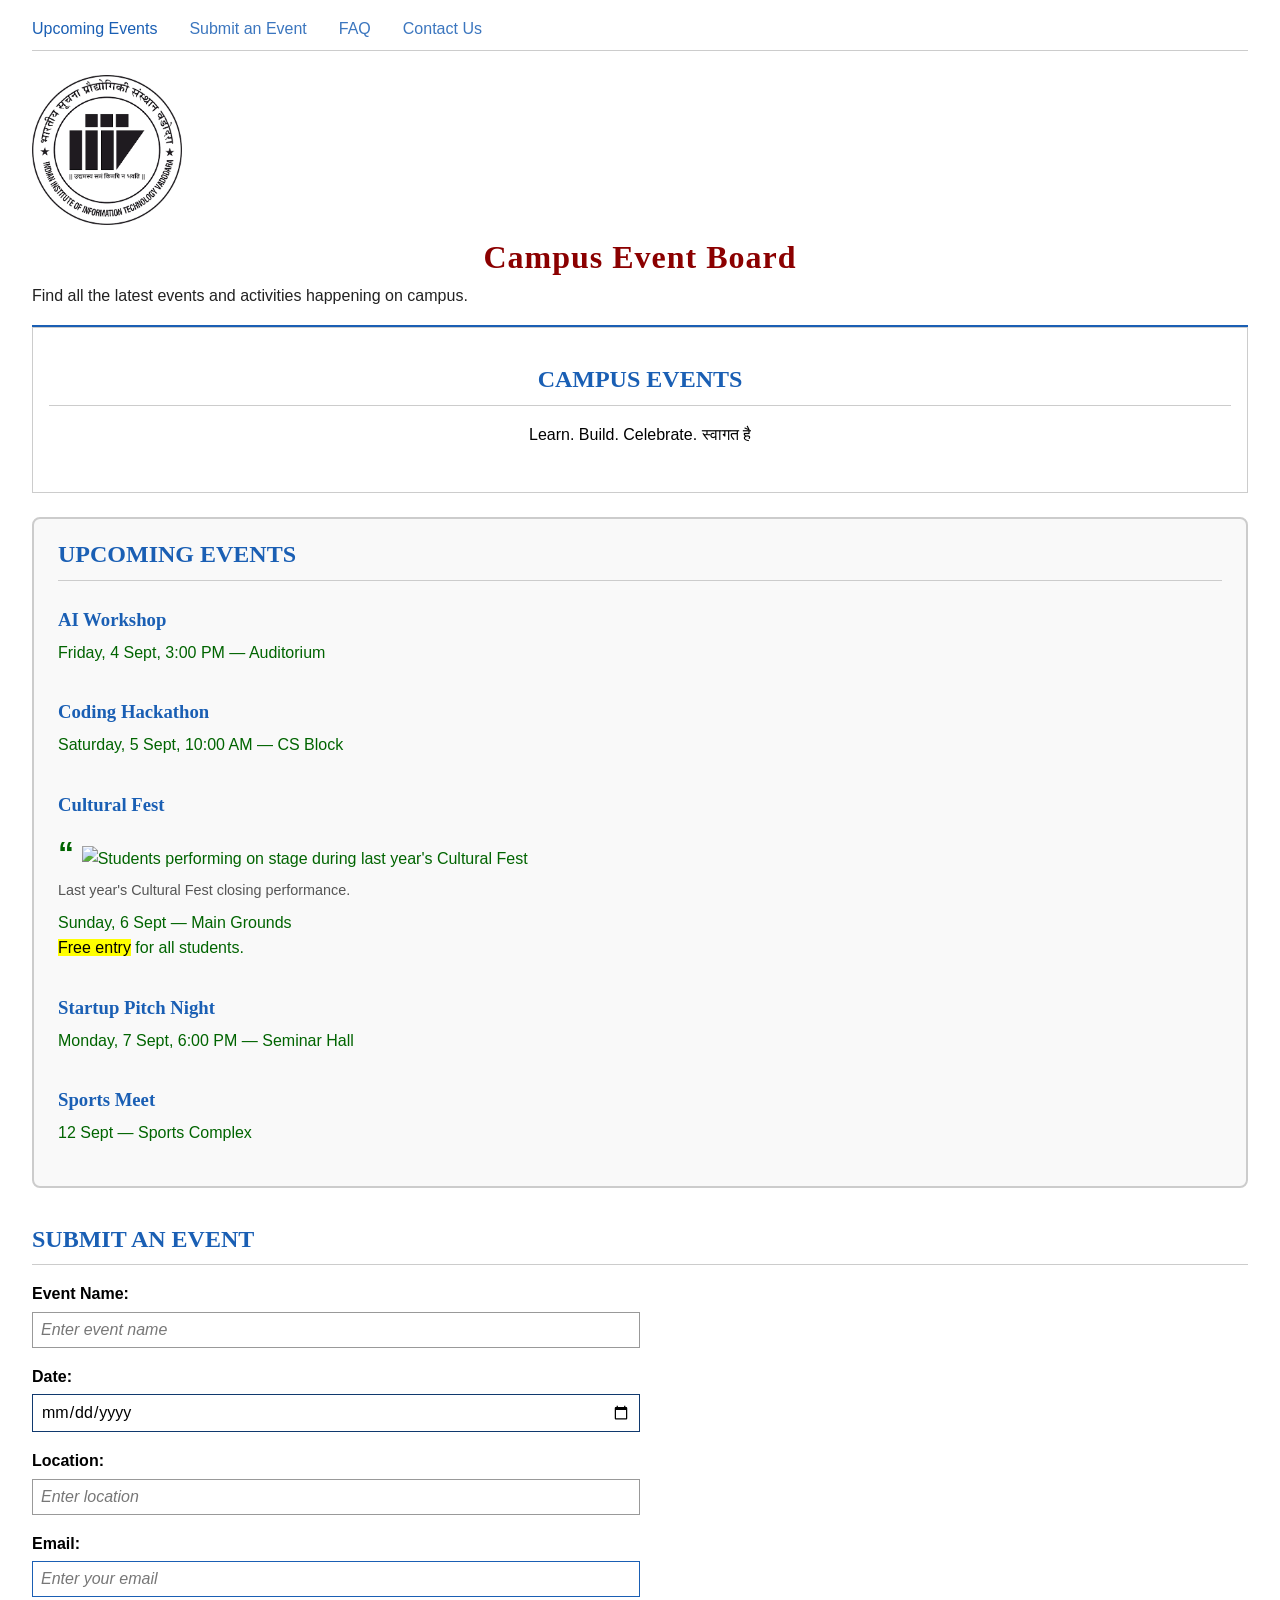
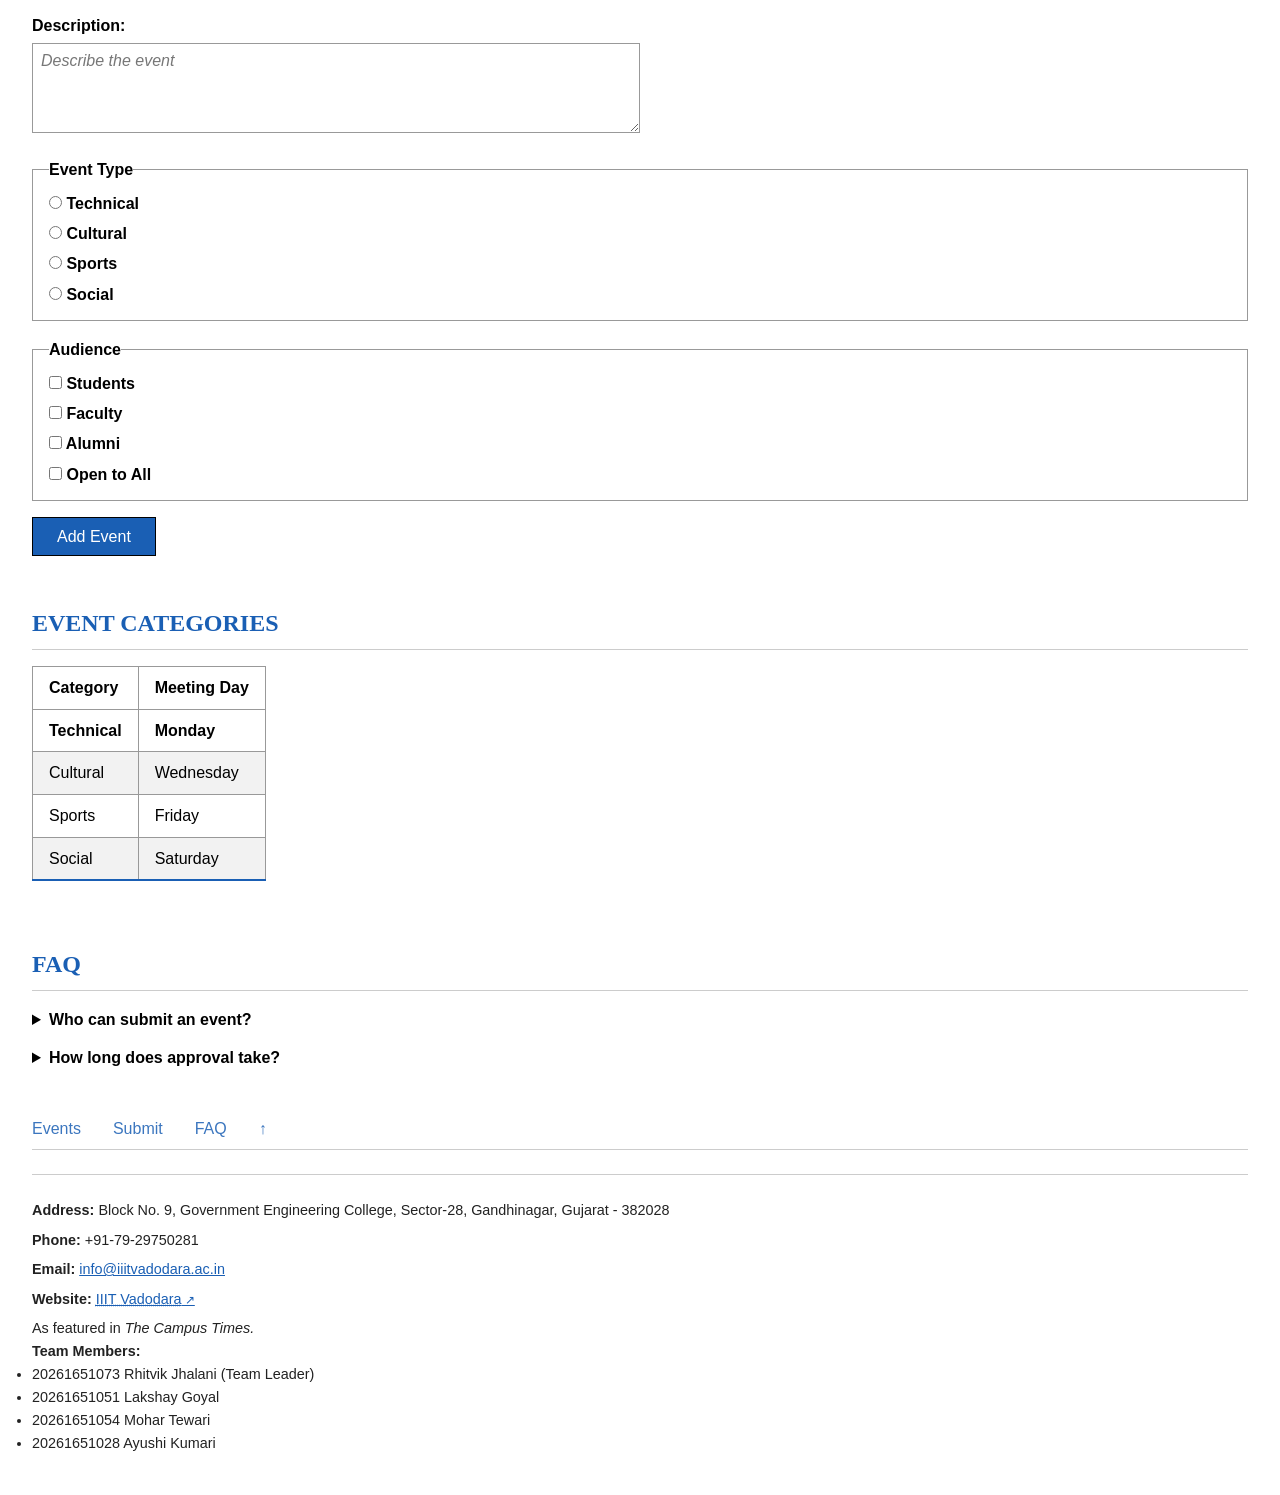
==== index.html @ 2c404b4a "init" ====
<!doctype html>
<html lang="en">
  <head>
    <meta charset="UTF-8" />
    <meta name="viewport" content="width=device-width, initial-scale=1.0" />
    <title>Campus Event Board</title>
    <meta name="description" content="Find upcoming campus events at IIIT Vadodara and submit your own event to the board.">
    <link rel="icon" href="favicon.png">
    <meta property="og:title" content="Campus Event Board">
    <meta property="og:description" content="Find and submit campus events at IIIT Vadodara.">
    <meta property="og:image" content="logo.png">
    <link rel="stylesheet" href="base.css">
    <link rel="stylesheet" href="style.css">
  </head>
  <body>
    <!-- skip link -->
    <a href="#main" class="skip">Skip to content</a>

    <!-- primary navigation -->
    <nav aria-label="Primary">
      <ul>
        <li><a href="#upcoming" class="active">Upcoming Events</a></li>
        <li><a href="#submit">Submit an Event</a></li>
        <li><a href="#faq">FAQ</a></li>
        <li><a href="#contact">Contact Us</a></li>
      </ul>
    </nav>

    <!-- main content -->
    <main id="main">
      <header class="site-header">
        <img src="logo.png" alt="IIIT Vadodara Logo" width="150" height="150" />
        <h1>Campus Event Board</h1>
        <p>Find all the latest events and activities happening on campus.</p>
      </header>

      <!-- banner -->
      <section class="banner">
        <h2>Campus Events</h2>
        <p>Learn. Build. Celebrate. <span lang="hi">स्वागत है</span></p>
      </section>

      <!-- upcoming events -->
      <section id="upcoming" class="events">
        <h2>Upcoming Events</h2>

        <article>
          <h3>AI Workshop</h3>
          <p><time datetime="2026-09-04T15:00">Friday, 4 Sept, 3:00 PM</time> — Auditorium</p>
        </article>

        <article>
          <h3>Coding Hackathon</h3>
          <p><time datetime="2026-09-05T10:00">Saturday, 5 Sept, 10:00 AM</time> — CS Block</p>
        </article>

        <article>
          <h3>Cultural Fest</h3>
          <figure>
            <img src="cultural-fest.jpg" alt="Students performing on stage during last year's Cultural Fest">
            <figcaption>Last year's Cultural Fest closing performance.</figcaption>
          </figure>
          <p><time datetime="2026-09-06">Sunday, 6 Sept</time> — Main Grounds</p>
          <p><mark>Free entry</mark> for all students.</p>
        </article>

        <article>
          <h3>Startup Pitch Night</h3>
          <p><time datetime="2026-09-07T18:00">Monday, 7 Sept, 6:00 PM</time> — Seminar Hall</p>
        </article>

        <article>
          <h3>Sports Meet</h3>
          <p><time datetime="2026-09-12">12 Sept</time> — Sports Complex</p>
        </article>
      </section>

      <!-- event submission form -->
      <section id="submit">
        <h2>Submit an Event</h2>
        <form id="eventForm">
          <p>
            <label for="eventName">Event Name:</label>
            <input
              type="text"
              id="eventName"
              name="eventName"
              placeholder="Enter event name"
              required
            />
          </p>
          <p>
            <label for="eventDate">Date:</label>
            <input type="date" id="eventDate" name="eventDate" required />
          </p>
          <p>
            <label for="eventLocation">Location:</label>
            <input
              type="text"
              id="eventLocation"
              name="eventLocation"
              placeholder="Enter location"
              required
            />
          </p>
          <p>
            <label for="eventEmail">Email:</label>
            <input
              type="email"
              id="eventEmail"
              name="eventEmail"
              placeholder="Enter your email"
              required
            />
          </p>
          <p>
            <label for="eventDescription">Description:</label>
            <textarea
              id="eventDescription"
              name="eventDescription"
              rows="4"
              placeholder="Describe the event"
              required
            ></textarea>
          </p>
          <fieldset>
            <legend>Event Type</legend>
            <label><input type="radio" name="eventType" value="technical" /> Technical</label>
            <label><input type="radio" name="eventType" value="cultural" /> Cultural</label>
            <label><input type="radio" name="eventType" value="sports" /> Sports</label>
            <label><input type="radio" name="eventType" value="social" /> Social</label>
          </fieldset>
          <fieldset>
            <legend>Audience</legend>
            <label><input type="checkbox" name="audience" value="students" /> Students</label>
            <label><input type="checkbox" name="audience" value="faculty" /> Faculty</label>
            <label><input type="checkbox" name="audience" value="alumni" /> Alumni</label>
            <label><input type="checkbox" name="audience" value="open" /> Open to All</label>
          </fieldset>
          <button type="submit">Add Event</button>
          <p id="successMsg" class="success-msg">Event submitted successfully!</p>
        </form>

        <script>
          document.getElementById('eventForm').addEventListener('submit', function(e) {
            e.preventDefault();
            document.getElementById('successMsg').style.display = 'block';
            this.reset();
          });
        </script>
      </section>

      <!-- event categories -->
      <section id="info">
        <h2>Event Categories</h2>
        <table>
          <thead>
            <tr>
              <th>Category</th>
              <th>Meeting Day</th>
            </tr>
          </thead>
          <tbody>
            <tr>
              <td>Technical</td>
              <td>Monday</td>
            </tr>
            <tr>
              <td>Cultural</td>
              <td>Wednesday</td>
            </tr>
            <tr>
              <td>Sports</td>
              <td>Friday</td>
            </tr>
            <tr>
              <td>Social</td>
              <td>Saturday</td>
            </tr>
          </tbody>
        </table>
      </section>

    </main>

    <!-- faq -->
    <section id="faq">
      <h2>FAQ</h2>
      <details>
        <summary>Who can submit an event?</summary>
        <p>Any student, faculty member, or club representative can submit an event using the form above.</p>
      </details>
      <details>
        <summary>How long does approval take?</summary>
        <p>Submitted events are usually reviewed and listed within 24 hours.</p>
      </details>
    </section>

    <!-- footer navigation -->
    <nav aria-label="Footer">
      <ul>
        <li><a href="#upcoming">Events</a></li>
        <li><a href="#submit">Submit</a></li>
        <li><a href="#faq">FAQ</a></li>
        <li><a href="#main" aria-label="Back to top">↑</a></li>
      </ul>
    </nav>

    <!-- footer -->
    <footer>
      <address>
        <p><b>Address:</b> Block No. 9, Government Engineering College, Sector-28,
        Gandhinagar, Gujarat - 382028</p>
        <p><b>Phone:</b> +91-79-29750281</p>
        <p>
          <b>Email:</b>
          <a href="mailto:info@iiitvadodara.ac.in">info@iiitvadodara.ac.in</a>
        </p>
        <p>
          <b>Website:</b>
          <a href="https://iiitvadodara.ac.in"><abbr title="Indian Institute of Information Technology Vadodara">IIIT Vadodara</abbr></a>
        </p>
      </address>
      <p>As featured in <cite>The Campus Times.</cite></p>
      <p><b>Team Members:</b></p>
      <ul>
        <li>20261651073 Rhitvik Jhalani (Team Leader)</li>
        <li>20261651051 Lakshay Goyal</li>
        <li>20261651054 Mohar Tewari</li>
        <li>20261651028 Ayushi Kumari</li>
      </ul>
    </footer>
  </body>
</html>
---- base.css ----
/* ===== Reset ===== */
* {
  margin: 0;
  padding: 0;
  box-sizing: border-box;
}

/* ===== CSS Variables ===== */
:root {
  --brand: #1a5fb4;
  --brand-dark: #10396e;
  --text-color: #222;
  --bg-color: #fff;
  --spacing-md: 1rem;
}

/* ===== Base typography ===== */
body {
  font-family: Arial, sans-serif;
  color: var(--text-color);
  background-color: var(--bg-color);
  padding: var(--spacing-md) 2rem;
  line-height: 1.6; /* comfortable reading line-height, ~1.5 */
}

h1, h2, h3 {
  font-family: Georgia, serif; /* grouped selector */
  color: var(--brand);
}

h1 {
  font-size: 2rem;
  text-align: center; /* keyword value */
  letter-spacing: 1px; /* text property */
}

p {
  line-height: 1.6;
}

/* ===== Links ===== */
a {
  color: var(--brand);
}
a:visited {
  color: var(--brand-dark);
}
a:hover {
  text-decoration: underline;
}
a:focus {
  outline: 3px solid orange;
  outline-offset: 2px;
}

/* ===== Skip link (B16) ===== */
.skip {
  position: absolute;
  left: -9999px;
  top: auto;
  width: 1px;
  height: 1px;
  overflow: hidden;
}
.skip:focus {
  position: static;
  width: auto;
  height: auto;
  display: inline-block;
  padding: 0.5rem 1rem;
  background: var(--brand);
  color: #fff;
}
---- style.css ----
/* ===== Layout ===== */
nav ul {
  display: flex;
  gap: 2rem;
  list-style: none;
  border-bottom: 1px solid #ccc;
  padding-bottom: 0.5rem;
  margin-bottom: 1.5rem;
}
nav a {
  text-decoration: none;
}
nav a:hover {
  text-decoration: underline;
}

section {
  padding: 1rem 0;
  margin-bottom: var(--spacing-md);
}
section h2 {
  border-bottom: 1px solid #ccc;
  padding-bottom: 0.4rem;
  margin-bottom: 1rem;
  text-transform: uppercase; /* text property */
}

/* ===== Components ===== */
.banner {
  text-align: center;
  padding: 2rem 1rem;
  border: 1px solid #ccc;
  margin-bottom: 1.5rem;
  background-image: url("banner-bg.jpg"); /* decorative image */
  background-size: cover;
  background-position: center;
}

article {
  margin-bottom: var(--spacing-md);
  padding: 0.5rem 0;
}
article h3 {
  margin-bottom: 0.3rem;
}

figure {
  margin: 0.5rem 0;
}
figcaption {
  font-size: 0.9rem;
  color: #555;
}

/* form */
form p {
  margin-bottom: var(--spacing-md);
}
form fieldset {
  margin-bottom: var(--spacing-md);
  border: 1px solid #999;
  padding: 0.5rem 1rem;
}
form legend {
  font-weight: 600;
}
label {
  display: block;
  font-weight: 600;
  margin-bottom: 0.3rem;
}
input[type="text"],
input[type="date"],
input[type="email"],
textarea {
  width: 50%;
  padding: 0.5rem;
  border: 1px solid #999;
  font-size: 1rem;
  font-family: inherit;
}
.radio-group label,
.checkbox-group label {
  display: inline;
  font-weight: normal;
  margin-right: 1.2rem;
  cursor: pointer;
}
button[type="submit"] {
  padding: 0.6rem 1.5rem;
  border: 1px solid #000;
  background-color: var(--brand);
  color: #fff;
  font-size: 1rem;
  cursor: pointer;
}
button[type="submit"]:hover {
  background-color: var(--brand-dark);
}
.success-msg {
  display: none;
  margin-top: var(--spacing-md);
  font-weight: 600;
}

/* footer */
footer {
  padding: 1.5rem 0;
  font-size: 0.9rem;
  border-top: 1px solid #ccc;
  margin-top: var(--spacing-md);
}
footer nav ul {
  border-bottom: none;
  padding-bottom: 0;
  margin-bottom: 0.5rem;
}
address {
  font-style: normal;
}
address p {
  margin-bottom: 0.4rem;
}

/* table */
table {
  margin: 1rem 0;
  border-collapse: collapse;
  text-align: left;
}
th, td {
  padding: 0.5rem 1rem;
  border: 1px solid #999;
}

/* faq */
details {
  margin-bottom: 0.8rem;
}
summary {
  font-weight: 600;
  cursor: pointer;
}

/* events section */
.events {
  border: 2px solid #ccc; /* border shorthand */
  border-radius: 8px;
  padding: 1rem 1.5rem;
  background-color: #f9f9f9;
}

/* A9 - low-specificity class selector */
.site-header {
    border-bottom: 2px solid var(--brand);
    padding-bottom: 1rem;
}

/* ===== Cascade demo (B23) ===== */
/* Deliberate conflict for B23 — tag selector vs class selector */
section {
  color: black;
}
.events {
  color: darkgreen; /* wins — class has higher specificity than tag */
}

/* ===== Specificity demo (B25) ===== */
h1 {
  color: darkred; /* overrides base.css h1 { color: var(--brand); } — later file wins at same specificity */
}

/* ===== Part A — Precise selectors ===== */

/* A2 - descendant selector */
main header {
    margin-bottom: 1rem;
}

/* A2 - child combinator */
main > header {
    margin-bottom: 1.5rem;
}

/* A3 - adjacent sibling */
h2 + p {
    margin-top: 0.5rem;
}

/* A3 - general sibling */
h2 ~ p {
    margin-bottom: 0.8rem;
}

/* A4 - external HTTPS links */
a[href^="https"]::after {
    content: " \2197";
    font-size: 0.8em;
}

/* A4 - email input */
input[type="email"] {
    border-color: var(--brand);
}

/* A4 - date input */
input[type="date"] {
    border-color: var(--brand-dark);
}

/* A5 - hover state */
a:hover {
    text-decoration: underline;
}

/* A5 - focus state */
a:focus {
    outline: 3px solid orange;
    outline-offset: 2px;
}

/* A5 - form input focus */
input:focus,
textarea:focus {
    outline: 2px solid var(--brand);
    outline-offset: 2px;
}

/* A6 - even table rows */
tbody tr:nth-child(even) {
    background-color: #f2f2f2;
}

/* A6 - first child */
tbody tr:first-child td {
    font-weight: 600;
}

/* A6 - last child */
tbody tr:last-child td {
    border-bottom: 2px solid var(--brand);
}

/* A6 - not selector */
nav a:not(.active) {
    opacity: 0.85;
}

/* A7 - generated content before figure */
figure::before {
    content: "\201C";
    font-size: 2rem;
    font-weight: bold;
    margin-right: 0.2rem;
}

/* A7 - placeholder text */
input::placeholder,
textarea::placeholder {
    color: #777;
    font-style: italic;
}

/* A8 - LVHA order */

/* Link */
a:link {
    color: var(--brand);
}

/* Visited */
a:visited {
    color: var(--brand-dark);
}

/* Hover */
a:hover {
    text-decoration: underline;
}

/* Active */
a:active {
    color: darkorange;
}

/* B4 - inherit */
.site-header p {
    color: inherit;
}

/* B4 - initial */
.site-header {
    margin: initial;
}

/* B4 - unset */
.events article {
    line-height: unset;
}
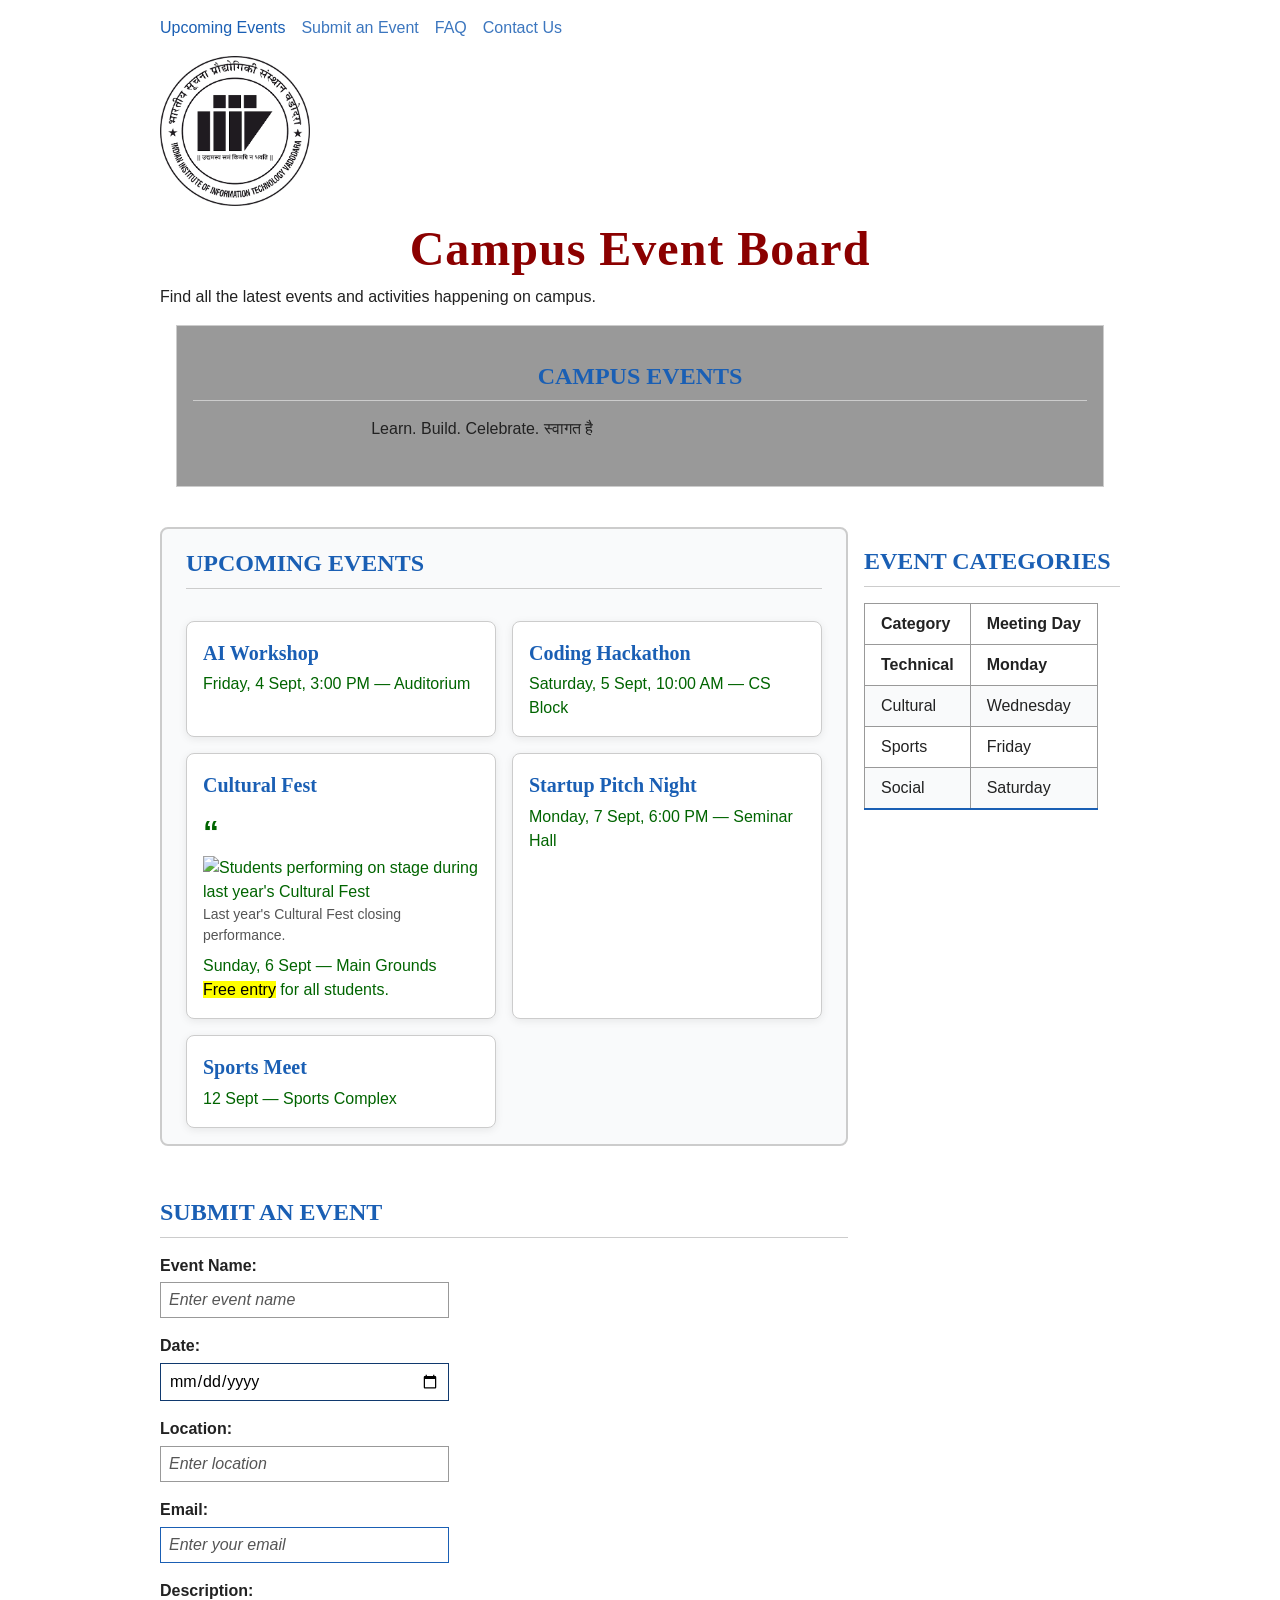
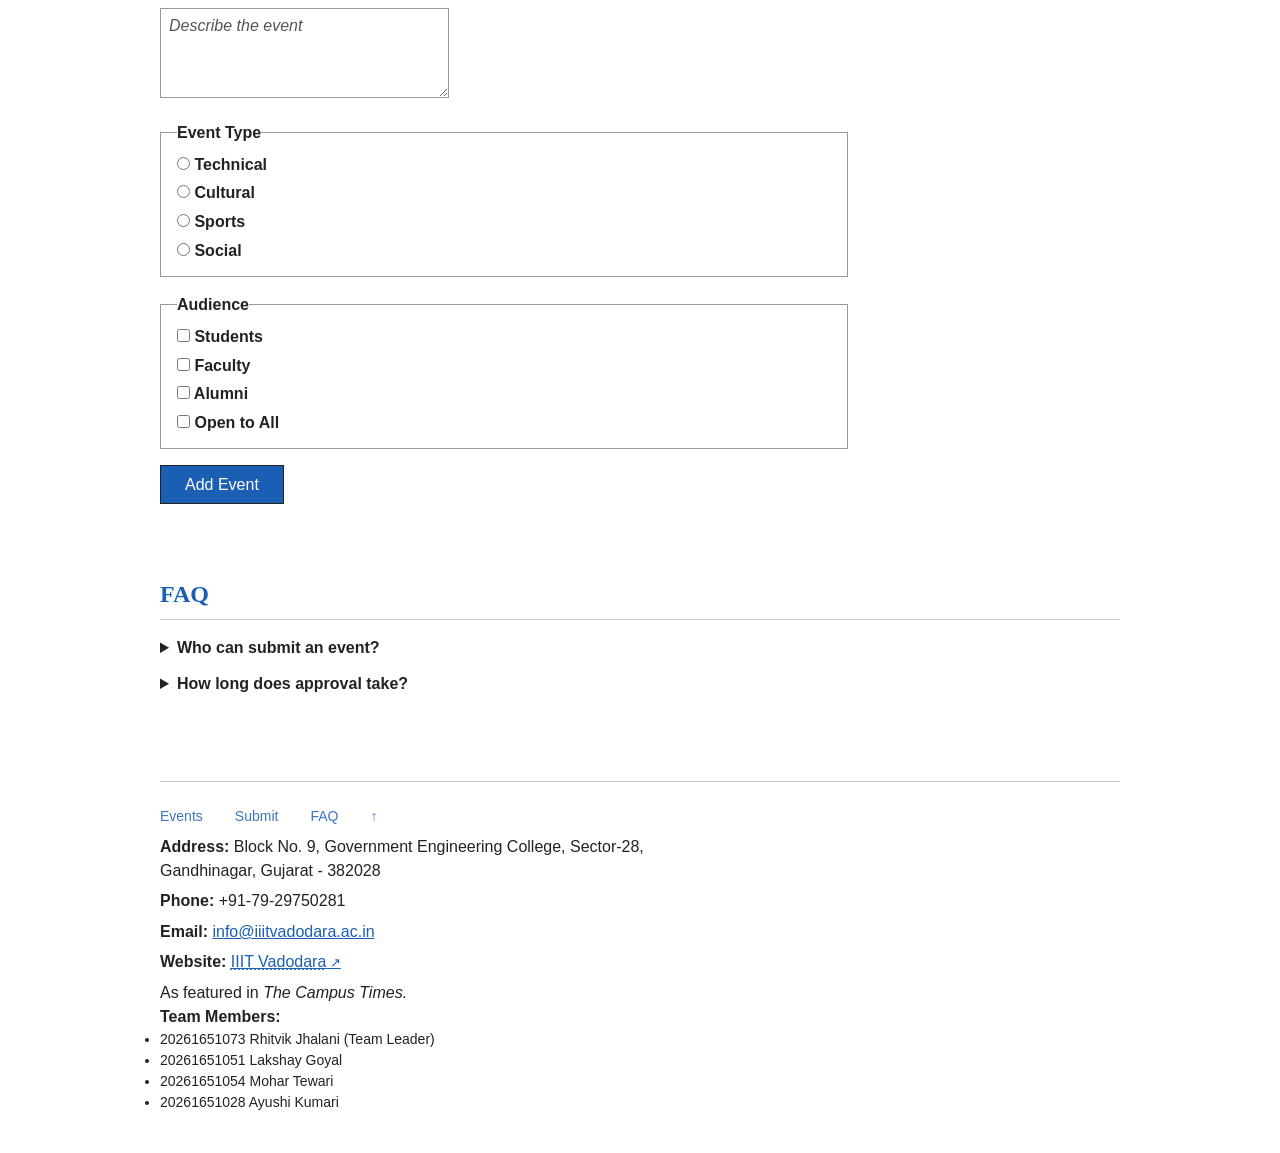
==== commit 572f999c: "code updated for assignment 5" ====
--- a/index.html
+++ b/index.html
@@ -16,219 +16,234 @@
     <!-- skip link -->
     <a href="#main" class="skip">Skip to content</a>
 
-    <!-- primary navigation -->
-    <nav aria-label="Primary">
-      <ul>
-        <li><a href="#upcoming" class="active">Upcoming Events</a></li>
-        <li><a href="#submit">Submit an Event</a></li>
-        <li><a href="#faq">FAQ</a></li>
-        <li><a href="#contact">Contact Us</a></li>
-      </ul>
-    </nav>
-
-    <!-- main content -->
-    <main id="main">
+    <div class="page-container">
+
+      <!-- primary navigation (B2/B6 - grid area: nav) -->
+      <nav class="main-nav" aria-label="Primary">
+        <button
+          class="nav-toggle"
+          type="button"
+          aria-label="Open navigation"
+          aria-expanded="false"
+        >
+          ☰
+        </button>
+
+        <ul class="nav-links">
+          <li><a href="#upcoming" class="active">Upcoming Events</a></li>
+          <li><a href="#submit">Submit an Event</a></li>
+          <li><a href="#faq">FAQ</a></li>
+          <li><a href="#contact">Contact Us</a></li>
+        </ul>
+      </nav>
+
+      <!-- site header (B2 - moved outside main, grid area: header) -->
       <header class="site-header">
         <img src="logo.png" alt="IIIT Vadodara Logo" width="150" height="150" />
         <h1>Campus Event Board</h1>
         <p>Find all the latest events and activities happening on campus.</p>
       </header>
 
-      <!-- banner -->
-      <section class="banner">
-        <h2>Campus Events</h2>
-        <p>Learn. Build. Celebrate. <span lang="hi">स्वागत है</span></p>
-      </section>
-
-      <!-- upcoming events -->
-      <section id="upcoming" class="events">
-        <h2>Upcoming Events</h2>
-
-        <article>
-          <h3>AI Workshop</h3>
-          <p><time datetime="2026-09-04T15:00">Friday, 4 Sept, 3:00 PM</time> — Auditorium</p>
-        </article>
-
-        <article>
-          <h3>Coding Hackathon</h3>
-          <p><time datetime="2026-09-05T10:00">Saturday, 5 Sept, 10:00 AM</time> — CS Block</p>
-        </article>
-
-        <article>
-          <h3>Cultural Fest</h3>
-          <figure>
-            <img src="cultural-fest.jpg" alt="Students performing on stage during last year's Cultural Fest">
-            <figcaption>Last year's Cultural Fest closing performance.</figcaption>
-          </figure>
-          <p><time datetime="2026-09-06">Sunday, 6 Sept</time> — Main Grounds</p>
-          <p><mark>Free entry</mark> for all students.</p>
-        </article>
-
-        <article>
-          <h3>Startup Pitch Night</h3>
-          <p><time datetime="2026-09-07T18:00">Monday, 7 Sept, 6:00 PM</time> — Seminar Hall</p>
-        </article>
-
-        <article>
-          <h3>Sports Meet</h3>
-          <p><time datetime="2026-09-12">12 Sept</time> — Sports Complex</p>
-        </article>
-      </section>
-
-      <!-- event submission form -->
-      <section id="submit">
-        <h2>Submit an Event</h2>
-        <form id="eventForm">
+      <!-- main content (B2 - grid area: main) -->
+      <main id="main">
+
+        <!-- banner -->
+        <section class="banner">
+          <h2>Campus Events</h2>
+          <p>Learn. Build. Celebrate. <span lang="hi">स्वागत है</span></p>
+        </section>
+
+        <!-- upcoming events -->
+        <section id="upcoming" class="events">
+          <h2>Upcoming Events</h2>
+
+          <article>
+            <h3>AI Workshop</h3>
+            <p><time datetime="2026-09-04T15:00">Friday, 4 Sept, 3:00 PM</time> — Auditorium</p>
+          </article>
+
+          <article>
+            <h3>Coding Hackathon</h3>
+            <p><time datetime="2026-09-05T10:00">Saturday, 5 Sept, 10:00 AM</time> — CS Block</p>
+          </article>
+
+          <article>
+            <h3>Cultural Fest</h3>
+            <figure>
+              <img src="cultural-fest.jpg" alt="Students performing on stage during last year's Cultural Fest">
+              <figcaption>Last year's Cultural Fest closing performance.</figcaption>
+            </figure>
+            <p><time datetime="2026-09-06">Sunday, 6 Sept</time> — Main Grounds</p>
+            <p><mark>Free entry</mark> for all students.</p>
+          </article>
+
+          <article>
+            <h3>Startup Pitch Night</h3>
+            <p><time datetime="2026-09-07T18:00">Monday, 7 Sept, 6:00 PM</time> — Seminar Hall</p>
+          </article>
+
+          <article>
+            <h3>Sports Meet</h3>
+            <p><time datetime="2026-09-12">12 Sept</time> — Sports Complex</p>
+          </article>
+        </section>
+
+        <!-- event submission form -->
+        <section id="submit">
+          <h2>Submit an Event</h2>
+          <form id="eventForm">
+            <p>
+              <label for="eventName">Event Name:</label>
+              <input
+                type="text"
+                id="eventName"
+                name="eventName"
+                placeholder="Enter event name"
+                required
+              />
+            </p>
+            <p>
+              <label for="eventDate">Date:</label>
+              <input type="date" id="eventDate" name="eventDate" required />
+            </p>
+            <p>
+              <label for="eventLocation">Location:</label>
+              <input
+                type="text"
+                id="eventLocation"
+                name="eventLocation"
+                placeholder="Enter location"
+                required
+              />
+            </p>
+            <p>
+              <label for="eventEmail">Email:</label>
+              <input
+                type="email"
+                id="eventEmail"
+                name="eventEmail"
+                placeholder="Enter your email"
+                required
+              />
+            </p>
+            <p>
+              <label for="eventDescription">Description:</label>
+              <textarea
+                id="eventDescription"
+                name="eventDescription"
+                rows="4"
+                placeholder="Describe the event"
+                required
+              ></textarea>
+            </p>
+            <fieldset>
+              <legend>Event Type</legend>
+              <label><input type="radio" name="eventType" value="technical" /> Technical</label>
+              <label><input type="radio" name="eventType" value="cultural" /> Cultural</label>
+              <label><input type="radio" name="eventType" value="sports" /> Sports</label>
+              <label><input type="radio" name="eventType" value="social" /> Social</label>
+            </fieldset>
+            <fieldset>
+              <legend>Audience</legend>
+              <label><input type="checkbox" name="audience" value="students" /> Students</label>
+              <label><input type="checkbox" name="audience" value="faculty" /> Faculty</label>
+              <label><input type="checkbox" name="audience" value="alumni" /> Alumni</label>
+              <label><input type="checkbox" name="audience" value="open" /> Open to All</label>
+            </fieldset>
+            <button type="submit">Add Event</button>
+            <p id="successMsg" class="success-msg">Event submitted successfully!</p>
+          </form>
+
+          <script>
+            document.getElementById('eventForm').addEventListener('submit', function(e) {
+              e.preventDefault();
+              document.getElementById('successMsg').style.display = 'block';
+              this.reset();
+            });
+          </script>
+        </section>
+
+        <!-- event categories -->
+        <section id="info">
+          <h2>Event Categories</h2>
+          <table>
+            <thead>
+              <tr>
+                <th>Category</th>
+                <th>Meeting Day</th>
+              </tr>
+            </thead>
+            <tbody>
+              <tr>
+                <td>Technical</td>
+                <td>Monday</td>
+              </tr>
+              <tr>
+                <td>Cultural</td>
+                <td>Wednesday</td>
+              </tr>
+              <tr>
+                <td>Sports</td>
+                <td>Friday</td>
+              </tr>
+              <tr>
+                <td>Social</td>
+                <td>Saturday</td>
+              </tr>
+            </tbody>
+          </table>
+        </section>
+
+        <!-- faq (B2 - moved inside main) -->
+        <section id="faq">
+          <h2>FAQ</h2>
+          <details>
+            <summary>Who can submit an event?</summary>
+            <p>Any student, faculty member, or club representative can submit an event using the form above.</p>
+          </details>
+          <details>
+            <summary>How long does approval take?</summary>
+            <p>Submitted events are usually reviewed and listed within 24 hours.</p>
+          </details>
+        </section>
+
+      </main>
+
+      <!-- footer (B2 - grid area: footer) -->
+      <footer>
+        <!-- footer navigation (B2 - kept inside footer) -->
+        <nav class="footer-nav" aria-label="Footer">
+          <ul>
+            <li><a href="#upcoming">Events</a></li>
+            <li><a href="#submit">Submit</a></li>
+            <li><a href="#faq">FAQ</a></li>
+            <li><a href="#main" aria-label="Back to top">↑</a></li>
+          </ul>
+        </nav>
+
+        <address>
+          <p><b>Address:</b> Block No. 9, Government Engineering College, Sector-28,
+          Gandhinagar, Gujarat - 382028</p>
+          <p><b>Phone:</b> +91-79-29750281</p>
           <p>
-            <label for="eventName">Event Name:</label>
-            <input
-              type="text"
-              id="eventName"
-              name="eventName"
-              placeholder="Enter event name"
-              required
-            />
+            <b>Email:</b>
+            <a href="mailto:info@iiitvadodara.ac.in">info@iiitvadodara.ac.in</a>
           </p>
           <p>
-            <label for="eventDate">Date:</label>
-            <input type="date" id="eventDate" name="eventDate" required />
+            <b>Website:</b>
+            <a href="https://iiitvadodara.ac.in"><abbr title="Indian Institute of Information Technology Vadodara">IIIT Vadodara</abbr></a>
           </p>
-          <p>
-            <label for="eventLocation">Location:</label>
-            <input
-              type="text"
-              id="eventLocation"
-              name="eventLocation"
-              placeholder="Enter location"
-              required
-            />
-          </p>
-          <p>
-            <label for="eventEmail">Email:</label>
-            <input
-              type="email"
-              id="eventEmail"
-              name="eventEmail"
-              placeholder="Enter your email"
-              required
-            />
-          </p>
-          <p>
-            <label for="eventDescription">Description:</label>
-            <textarea
-              id="eventDescription"
-              name="eventDescription"
-              rows="4"
-              placeholder="Describe the event"
-              required
-            ></textarea>
-          </p>
-          <fieldset>
-            <legend>Event Type</legend>
-            <label><input type="radio" name="eventType" value="technical" /> Technical</label>
-            <label><input type="radio" name="eventType" value="cultural" /> Cultural</label>
-            <label><input type="radio" name="eventType" value="sports" /> Sports</label>
-            <label><input type="radio" name="eventType" value="social" /> Social</label>
-          </fieldset>
-          <fieldset>
-            <legend>Audience</legend>
-            <label><input type="checkbox" name="audience" value="students" /> Students</label>
-            <label><input type="checkbox" name="audience" value="faculty" /> Faculty</label>
-            <label><input type="checkbox" name="audience" value="alumni" /> Alumni</label>
-            <label><input type="checkbox" name="audience" value="open" /> Open to All</label>
-          </fieldset>
-          <button type="submit">Add Event</button>
-          <p id="successMsg" class="success-msg">Event submitted successfully!</p>
-        </form>
-
-        <script>
-          document.getElementById('eventForm').addEventListener('submit', function(e) {
-            e.preventDefault();
-            document.getElementById('successMsg').style.display = 'block';
-            this.reset();
-          });
-        </script>
-      </section>
-
-      <!-- event categories -->
-      <section id="info">
-        <h2>Event Categories</h2>
-        <table>
-          <thead>
-            <tr>
-              <th>Category</th>
-              <th>Meeting Day</th>
-            </tr>
-          </thead>
-          <tbody>
-            <tr>
-              <td>Technical</td>
-              <td>Monday</td>
-            </tr>
-            <tr>
-              <td>Cultural</td>
-              <td>Wednesday</td>
-            </tr>
-            <tr>
-              <td>Sports</td>
-              <td>Friday</td>
-            </tr>
-            <tr>
-              <td>Social</td>
-              <td>Saturday</td>
-            </tr>
-          </tbody>
-        </table>
-      </section>
-
-    </main>
-
-    <!-- faq -->
-    <section id="faq">
-      <h2>FAQ</h2>
-      <details>
-        <summary>Who can submit an event?</summary>
-        <p>Any student, faculty member, or club representative can submit an event using the form above.</p>
-      </details>
-      <details>
-        <summary>How long does approval take?</summary>
-        <p>Submitted events are usually reviewed and listed within 24 hours.</p>
-      </details>
-    </section>
-
-    <!-- footer navigation -->
-    <nav aria-label="Footer">
-      <ul>
-        <li><a href="#upcoming">Events</a></li>
-        <li><a href="#submit">Submit</a></li>
-        <li><a href="#faq">FAQ</a></li>
-        <li><a href="#main" aria-label="Back to top">↑</a></li>
-      </ul>
-    </nav>
-
-    <!-- footer -->
-    <footer>
-      <address>
-        <p><b>Address:</b> Block No. 9, Government Engineering College, Sector-28,
-        Gandhinagar, Gujarat - 382028</p>
-        <p><b>Phone:</b> +91-79-29750281</p>
-        <p>
-          <b>Email:</b>
-          <a href="mailto:info@iiitvadodara.ac.in">info@iiitvadodara.ac.in</a>
-        </p>
-        <p>
-          <b>Website:</b>
-          <a href="https://iiitvadodara.ac.in"><abbr title="Indian Institute of Information Technology Vadodara">IIIT Vadodara</abbr></a>
-        </p>
-      </address>
-      <p>As featured in <cite>The Campus Times.</cite></p>
-      <p><b>Team Members:</b></p>
-      <ul>
-        <li>20261651073 Rhitvik Jhalani (Team Leader)</li>
-        <li>20261651051 Lakshay Goyal</li>
-        <li>20261651054 Mohar Tewari</li>
-        <li>20261651028 Ayushi Kumari</li>
-      </ul>
-    </footer>
+        </address>
+        <p>As featured in <cite>The Campus Times.</cite></p>
+        <p><b>Team Members:</b></p>
+        <ul>
+          <li>20261651073 Rhitvik Jhalani (Team Leader)</li>
+          <li>20261651051 Lakshay Goyal</li>
+          <li>20261651054 Mohar Tewari</li>
+          <li>20261651028 Ayushi Kumari</li>
+        </ul>
+      </footer>
+
+    </div>
   </body>
 </html>
--- a/style.css
+++ b/style.css
@@ -1,9 +1,40 @@
+/* A6 - border-box (must be at the very top of style.css) */
+* {
+  box-sizing: border-box;
+}
+
+/* A2 - design system colour palette */
+:root {
+  --brand: #1a5fb4;
+  --brand-dark: #10396e;
+  --accent: hsl(38 90% 52%);
+  --ink: #222;
+  --paper: #fff;
+  --surface: hsl(210 20% 98%);
+  --muted: #555;
+  --border: #999;
+  --border-light: #ccc;
+  --focus: rgb(255 165 0);
+  --overlay: rgb(0 0 0 / 40%);
+
+  --spacing-sm: 0.5rem;
+  --spacing-md: 1rem;
+  --spacing-lg: 1.5rem;
+
+  /* A5 - type scale */
+  --text-small: 0.875rem;
+  --text-body: 1rem;
+  --text-h3: 1.25rem;
+  --text-h2: 1.5rem;
+  --text-h1: 3rem;
+}
+
 /* ===== Layout ===== */
 nav ul {
   display: flex;
   gap: 2rem;
   list-style: none;
-  border-bottom: 1px solid #ccc;
+  border-bottom: 1px solid var(--border-light);
   padding-bottom: 0.5rem;
   margin-bottom: 1.5rem;
 }
@@ -15,30 +46,63 @@
 }
 
 section {
-  padding: 1rem 0;
-  margin-bottom: var(--spacing-md);
+  padding: 1rem 0 1.5rem 0; /* A7 - four-value shorthand: top right bottom left */
+  margin: 0 0 1rem 0;
 }
 section h2 {
-  border-bottom: 1px solid #ccc;
+  border-bottom: 1px solid var(--border-light);
   padding-bottom: 0.4rem;
   margin-bottom: 1rem;
   text-transform: uppercase; /* text property */
 }
 
+/* A2 - primary navigation reworked for B2/B6 */
+nav.main-nav ul,
+nav.footer-nav ul {
+  border-bottom: none;
+  padding-bottom: 0;
+}
+
 /* ===== Components ===== */
+
+/* A3 - banner overlay setup + A4 calc width */
 .banner {
+  width: calc(100% - 2rem); /* A4 - required calc() */
+  margin-left: auto;
+  margin-right: auto;
+  position: relative;
+  overflow: hidden;
   text-align: center;
   padding: 2rem 1rem;
-  border: 1px solid #ccc;
-  margin-bottom: 1.5rem;
+  border: 1px solid var(--border-light);
+  margin-bottom: var(--spacing-lg);
   background-image: url("banner-bg.jpg"); /* decorative image */
   background-size: cover;
   background-position: center;
 }
 
-article {
-  margin-bottom: var(--spacing-md);
-  padding: 0.5rem 0;
+/* A3 - semi-transparent overlay */
+.banner::before {
+  content: "";
+  position: absolute;
+  inset: 0;
+  background: var(--overlay);
+}
+
+/* Keep banner content above the overlay */
+.banner > * {
+  position: relative;
+  z-index: 1;
+}
+
+/* A8 - event card component */
+.events article {
+  padding: 1rem;
+  border: 1px solid var(--border-light);
+  border-radius: 0.5rem;
+  box-shadow: 0 2px 8px rgb(0 0 0 / 8%); /* required rgb() shadow */
+  margin: 0;
+  background-color: var(--paper);
 }
 article h3 {
   margin-bottom: 0.3rem;
@@ -48,8 +112,21 @@
   margin: 0.5rem 0;
 }
 figcaption {
-  font-size: 0.9rem;
-  color: #555;
+  font-size: var(--text-small);
+  color: var(--muted);
+}
+
+/* A9 - responsive images */
+img {
+  max-width: 100%;
+  height: auto;
+}
+
+/* A9 - uniform event thumbnail */
+figure img {
+  width: 100%;
+  height: 12rem;
+  object-fit: cover;
 }
 
 /* form */
@@ -58,7 +135,7 @@
 }
 form fieldset {
   margin-bottom: var(--spacing-md);
-  border: 1px solid #999;
+  border: 1px solid var(--border);
   padding: 0.5rem 1rem;
 }
 form legend {
@@ -75,8 +152,8 @@
 textarea {
   width: 50%;
   padding: 0.5rem;
-  border: 1px solid #999;
-  font-size: 1rem;
+  border: 1px solid var(--border);
+  font-size: var(--text-body);
   font-family: inherit;
 }
 .radio-group label,
@@ -88,10 +165,10 @@
 }
 button[type="submit"] {
   padding: 0.6rem 1.5rem;
-  border: 1px solid #000;
+  border: 1px solid var(--ink);
   background-color: var(--brand);
-  color: #fff;
-  font-size: 1rem;
+  color: var(--paper);
+  font-size: var(--text-body);
   cursor: pointer;
 }
 button[type="submit"]:hover {
@@ -106,8 +183,8 @@
 /* footer */
 footer {
   padding: 1.5rem 0;
-  font-size: 0.9rem;
-  border-top: 1px solid #ccc;
+  font-size: var(--text-small);
+  border-top: 1px solid var(--border-light);
   margin-top: var(--spacing-md);
 }
 footer nav ul {
@@ -128,9 +205,10 @@
   border-collapse: collapse;
   text-align: left;
 }
-th, td {
+th,
+td {
   padding: 0.5rem 1rem;
-  border: 1px solid #999;
+  border: 1px solid var(--border);
 }
 
 /* faq */
@@ -142,158 +220,341 @@
   cursor: pointer;
 }
 
-/* events section */
-.events {
-  border: 2px solid #ccc; /* border shorthand */
-  border-radius: 8px;
-  padding: 1rem 1.5rem;
-  background-color: #f9f9f9;
-}
-
-/* A9 - low-specificity class selector */
-.site-header {
-    border-bottom: 2px solid var(--brand);
-    padding-bottom: 1rem;
-}
-
 /* ===== Cascade demo (B23) ===== */
 /* Deliberate conflict for B23 — tag selector vs class selector */
 section {
-  color: black;
+  color: var(--ink);
 }
 .events {
   color: darkgreen; /* wins — class has higher specificity than tag */
 }
 
-/* ===== Specificity demo (B25) ===== */
-h1 {
-  color: darkred; /* overrides base.css h1 { color: var(--brand); } — later file wins at same specificity */
-}
+/* ===== A6 - border-box notes element (see B6 .nav-toggle below) ===== */
+/* .nav-toggle gets width: 12.5rem; padding: 1rem; border: 0.3125rem solid —
+   content-box would render 234px, border-box renders 200px (12.5rem). */
 
 /* ===== Part A — Precise selectors ===== */
 
-/* A2 - descendant selector */
+/* A2 - descendant selector
+   (B2 note: header now sits outside main, so kept from Lab 4 but no longer matches) */
 main header {
-    margin-bottom: 1rem;
+  margin-bottom: 1rem;
 }
 
 /* A2 - child combinator */
 main > header {
-    margin-bottom: 1.5rem;
+  margin-bottom: 1.5rem;
 }
 
 /* A3 - adjacent sibling */
 h2 + p {
-    margin-top: 0.5rem;
+  margin-top: 0.5rem;
 }
 
 /* A3 - general sibling */
 h2 ~ p {
-    margin-bottom: 0.8rem;
+  margin-bottom: 0.8rem;
 }
 
 /* A4 - external HTTPS links */
 a[href^="https"]::after {
-    content: " \2197";
-    font-size: 0.8em;
+  content: " \2197";
+  font-size: 0.8em;
 }
 
 /* A4 - email input */
 input[type="email"] {
-    border-color: var(--brand);
+  border-color: var(--brand);
 }
 
 /* A4 - date input */
 input[type="date"] {
-    border-color: var(--brand-dark);
+  border-color: var(--brand-dark);
 }
 
 /* A5 - hover state */
 a:hover {
-    text-decoration: underline;
+  text-decoration: underline;
 }
 
 /* A5 - focus state */
 a:focus {
-    outline: 3px solid orange;
-    outline-offset: 2px;
+  outline: 3px solid var(--focus);
+  outline-offset: 2px;
 }
 
 /* A5 - form input focus */
 input:focus,
 textarea:focus {
-    outline: 2px solid var(--brand);
-    outline-offset: 2px;
+  outline: 2px solid var(--brand);
+  outline-offset: 2px;
 }
 
 /* A6 - even table rows */
 tbody tr:nth-child(even) {
-    background-color: #f2f2f2;
+  background-color: var(--surface);
 }
 
 /* A6 - first child */
 tbody tr:first-child td {
-    font-weight: 600;
+  font-weight: 600;
 }
 
 /* A6 - last child */
 tbody tr:last-child td {
-    border-bottom: 2px solid var(--brand);
+  border-bottom: 2px solid var(--brand);
 }
 
 /* A6 - not selector */
 nav a:not(.active) {
-    opacity: 0.85;
+  opacity: 0.85;
 }
 
 /* A7 - generated content before figure */
 figure::before {
-    content: "\201C";
-    font-size: 2rem;
-    font-weight: bold;
-    margin-right: 0.2rem;
+  content: "\201C";
+  font-size: 2rem;
+  font-weight: bold;
+  margin-right: 0.2rem;
 }
 
 /* A7 - placeholder text */
 input::placeholder,
 textarea::placeholder {
-    color: #777;
-    font-style: italic;
+  color: var(--muted);
+  font-style: italic;
 }
 
 /* A8 - LVHA order */
 
 /* Link */
 a:link {
-    color: var(--brand);
+  color: var(--brand);
 }
 
 /* Visited */
 a:visited {
-    color: var(--brand-dark);
+  color: var(--brand-dark);
 }
 
 /* Hover */
 a:hover {
-    text-decoration: underline;
+  text-decoration: underline;
 }
 
 /* Active */
 a:active {
-    color: darkorange;
+  color: var(--accent);
 }
 
 /* B4 - inherit */
 .site-header p {
-    color: inherit;
+  color: inherit;
 }
 
 /* B4 - initial */
 .site-header {
-    margin: initial;
+  margin: initial;
 }
 
 /* B4 - unset */
 .events article {
-    line-height: unset;
-}
+  line-height: unset;
+}
+
+/* ===== A4/A5 - base typography ===== */
+body {
+  font-family: Arial, sans-serif;
+  color: var(--ink);
+  background-color: var(--paper);
+  padding: var(--spacing-md) 2rem;
+  line-height: 1.5;
+}
+
+h1,
+h2,
+h3 {
+  font-family: Georgia, serif;
+  color: var(--brand);
+}
+
+/* A4 - fluid heading (required clamp())
+   Lab 4 note: h1 { color: darkred } was the B25 specificity demo (later rule wins at
+   equal specificity). Moved here so the typography block below doesn't override it. */
+h1 {
+  color: darkred; /* overrides base.css h1 { color: var(--brand); } — later file wins at same specificity */
+  font-size: clamp(1.75rem, 4vw, var(--text-h1));
+  text-align: center;
+  letter-spacing: 0.0625rem;
+}
+
+section h2 {
+  font-size: var(--text-h2);
+}
+
+article h3 {
+  font-size: var(--text-h3);
+}
+
+p {
+  font-size: var(--text-body);
+  line-height: 1.5;
+  max-width: 65ch;
+}
+
+small,
+figcaption {
+  font-size: var(--text-small);
+}
+
+/* ===== B2 - page grid ===== */
+.page-container {
+  width: min(90%, 60rem); /* A4/A7 - required min() + centred container */
+  margin: 0 auto;
+
+  display: grid;
+
+  grid-template-columns: 1fr;
+
+  grid-template-areas:
+    "nav"
+    "header"
+    "main"
+    "footer";
+
+  gap: 1rem;
+}
+
+/* B2 - grid areas */
+.main-nav {
+  grid-area: nav;
+}
+
+.site-header {
+  grid-area: header;
+}
+
+main {
+  grid-area: main;
+}
+
+footer {
+  grid-area: footer;
+}
+
+/* ===== B3 - responsive event card grid ===== */
+.events {
+  display: grid;
+  grid-template-columns: repeat(auto-fit, minmax(15rem, 1fr));
+  gap: 1rem;
+
+  border: 2px solid var(--border-light);
+  border-radius: 0.5rem;
+  padding: 1rem 1.5rem;
+  background-color: var(--surface);
+}
+
+/* Keep heading across the full event grid */
+.events > h2 {
+  grid-column: 1 / -1;
+}
+
+/* ===== B5 - mobile-first base layout ===== */
+main {
+  display: grid;
+  grid-template-columns: 1fr;
+
+  grid-template-areas:
+    "banner"
+    "events"
+    "submit"
+    "info"
+    "faq";
+
+  gap: 1rem;
+}
+
+/* B5 - keep the banner at the top of main on every breakpoint */
+.banner {
+  grid-area: banner;
+}
+
+#upcoming {
+  grid-area: events;
+}
+
+#submit {
+  grid-area: submit;
+}
+
+#info {
+  grid-area: info;
+}
+
+#faq {
+  grid-area: faq;
+}
+
+/* B5 - tablet / medium screen */
+@media (min-width: 40rem) {
+  main {
+    grid-template-columns: repeat(2, 1fr);
+
+    grid-template-areas:
+      "banner banner"
+      "events events"
+      "submit info"
+      "faq faq";
+  }
+}
+
+/* B5 - large screen with sidebar */
+@media (min-width: 64rem) {
+  main {
+    grid-template-columns: minmax(0, 1fr) 16rem;
+
+    grid-template-areas:
+      "banner banner"
+      "events info"
+      "submit info"
+      "faq faq";
+  }
+}
+
+/* ===== B6 - mobile navigation ===== */
+.main-nav {
+  display: flex;
+  align-items: center;
+  justify-content: space-between;
+}
+
+/* A6 notes calculation element — boxed element for the box-model calculation */
+.nav-toggle {
+  width: 12.5rem;
+  padding: 1rem;
+  border: 0.3125rem solid var(--brand);
+  border-radius: 0.25rem;
+  background-color: var(--brand);
+  color: var(--paper);
+  font-size: 1.25rem;
+  cursor: pointer;
+}
+
+.nav-links {
+  display: none; /* hidden on phones */
+  list-style: none;
+  gap: 1rem;
+  margin: 0;
+  padding: 0;
+}
+
+/* B6 - desktop navigation */
+@media (min-width: 64rem) {
+  .nav-toggle {
+    display: none;
+  }
+
+  .nav-links {
+    display: flex;
+  }
+}
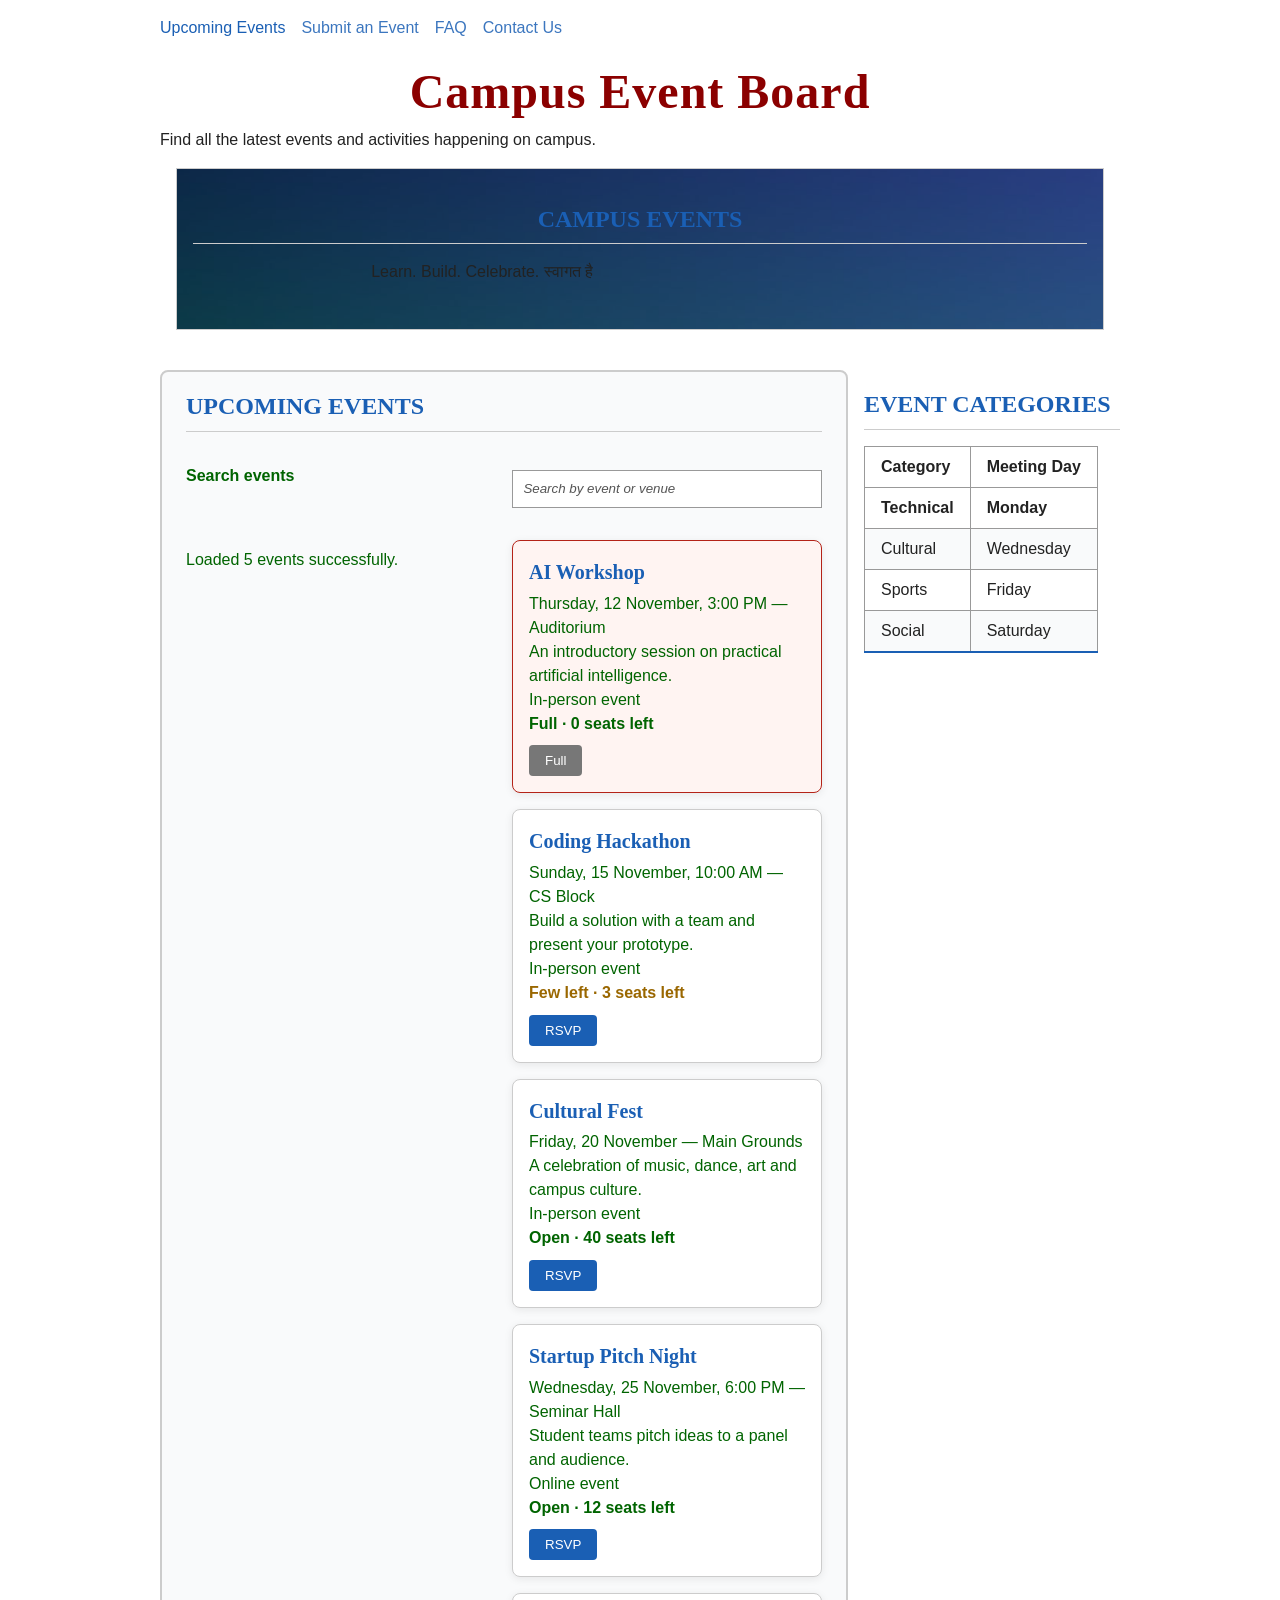
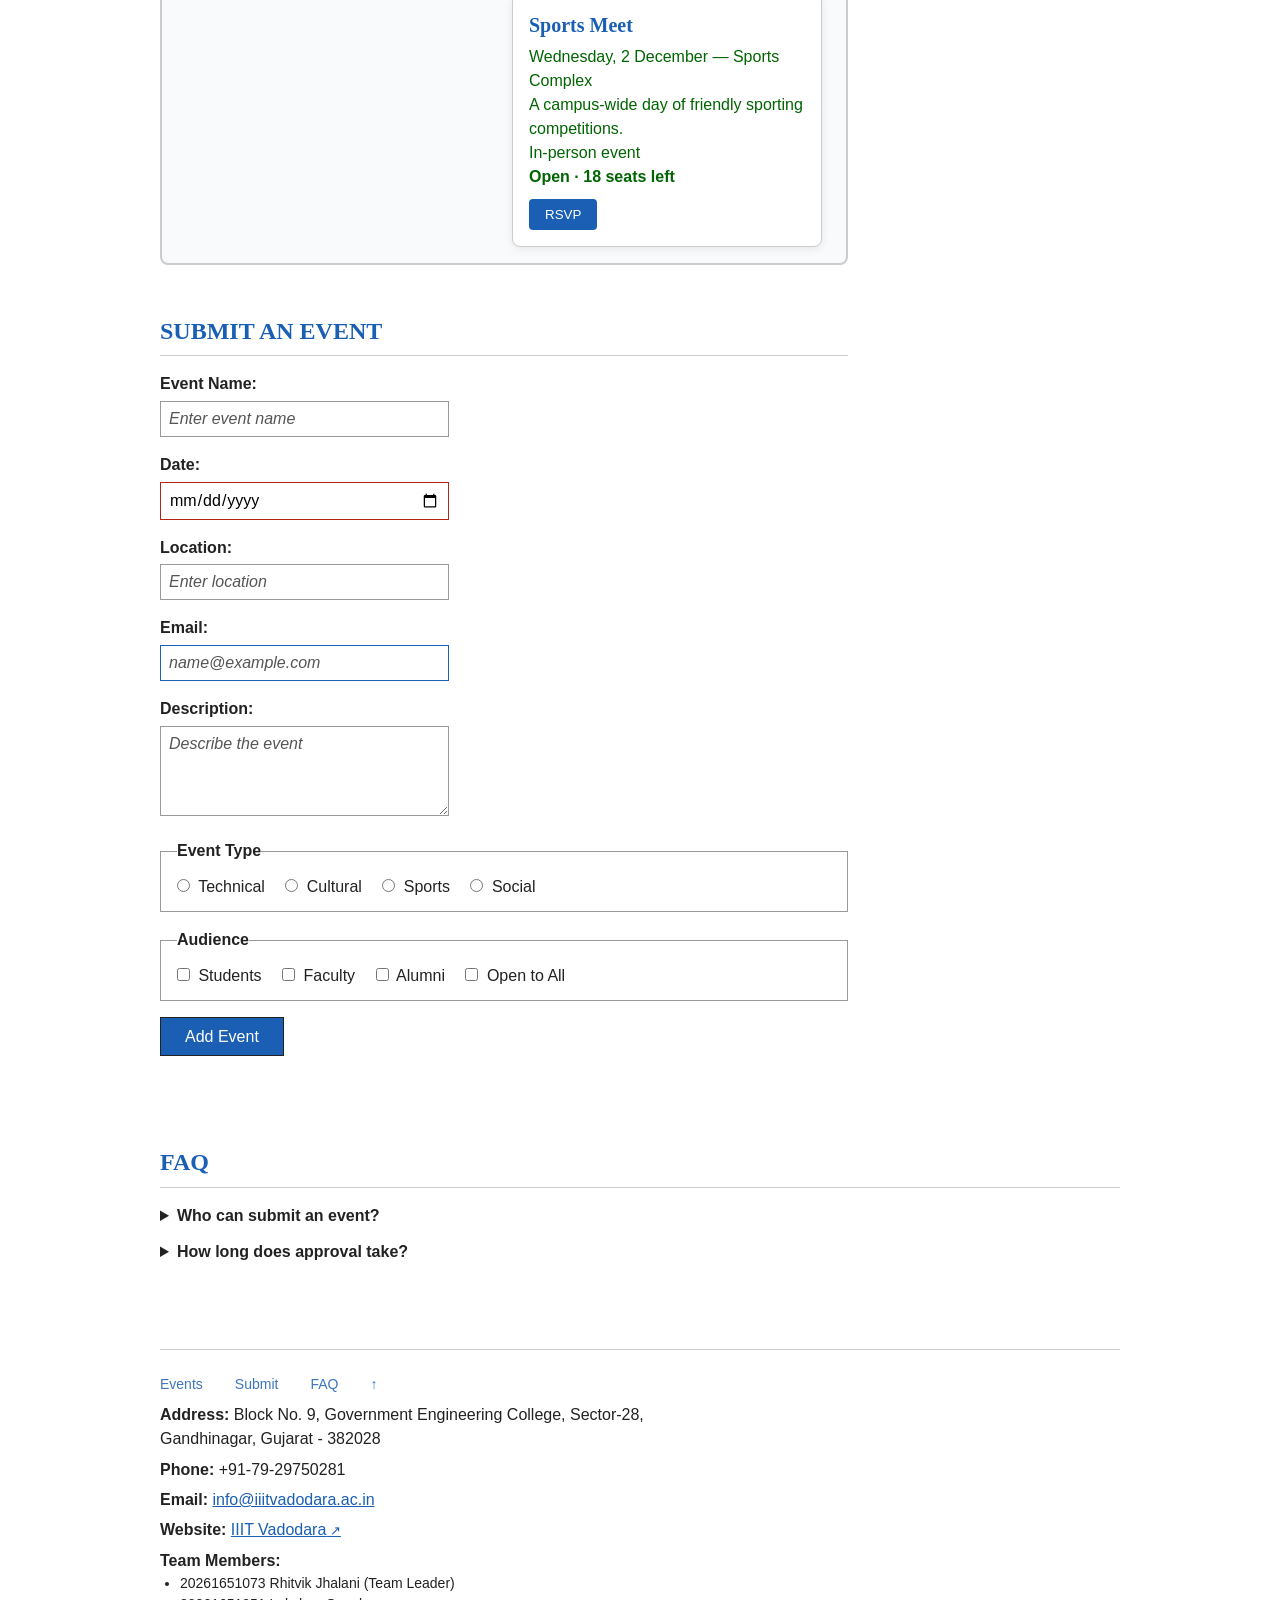
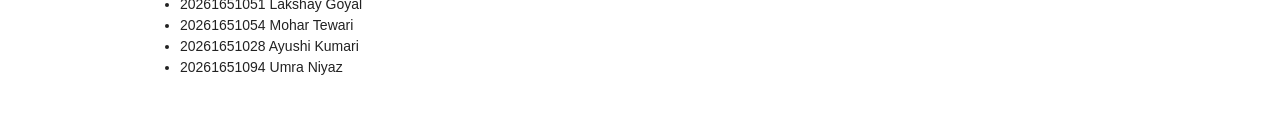
==== commit 454a61b5: "lab6" ====
--- a/index.html
+++ b/index.html
@@ -1,249 +1,109 @@
 <!doctype html>
 <html lang="en">
-  <head>
-    <meta charset="UTF-8" />
-    <meta name="viewport" content="width=device-width, initial-scale=1.0" />
-    <title>Campus Event Board</title>
-    <meta name="description" content="Find upcoming campus events at IIIT Vadodara and submit your own event to the board.">
-    <link rel="icon" href="favicon.png">
-    <meta property="og:title" content="Campus Event Board">
-    <meta property="og:description" content="Find and submit campus events at IIIT Vadodara.">
-    <meta property="og:image" content="logo.png">
-    <link rel="stylesheet" href="base.css">
-    <link rel="stylesheet" href="style.css">
-  </head>
-  <body>
-    <!-- skip link -->
-    <a href="#main" class="skip">Skip to content</a>
-
-    <div class="page-container">
-
-      <!-- primary navigation (B2/B6 - grid area: nav) -->
-      <nav class="main-nav" aria-label="Primary">
-        <button
-          class="nav-toggle"
-          type="button"
-          aria-label="Open navigation"
-          aria-expanded="false"
-        >
-          ☰
-        </button>
-
-        <ul class="nav-links">
-          <li><a href="#upcoming" class="active">Upcoming Events</a></li>
-          <li><a href="#submit">Submit an Event</a></li>
-          <li><a href="#faq">FAQ</a></li>
-          <li><a href="#contact">Contact Us</a></li>
-        </ul>
-      </nav>
-
-      <!-- site header (B2 - moved outside main, grid area: header) -->
-      <header class="site-header">
-        <img src="logo.png" alt="IIIT Vadodara Logo" width="150" height="150" />
-        <h1>Campus Event Board</h1>
-        <p>Find all the latest events and activities happening on campus.</p>
-      </header>
-
-      <!-- main content (B2 - grid area: main) -->
-      <main id="main">
-
-        <!-- banner -->
-        <section class="banner">
-          <h2>Campus Events</h2>
-          <p>Learn. Build. Celebrate. <span lang="hi">स्वागत है</span></p>
-        </section>
-
-        <!-- upcoming events -->
-        <section id="upcoming" class="events">
-          <h2>Upcoming Events</h2>
-
-          <article>
-            <h3>AI Workshop</h3>
-            <p><time datetime="2026-09-04T15:00">Friday, 4 Sept, 3:00 PM</time> — Auditorium</p>
-          </article>
-
-          <article>
-            <h3>Coding Hackathon</h3>
-            <p><time datetime="2026-09-05T10:00">Saturday, 5 Sept, 10:00 AM</time> — CS Block</p>
-          </article>
-
-          <article>
-            <h3>Cultural Fest</h3>
-            <figure>
-              <img src="cultural-fest.jpg" alt="Students performing on stage during last year's Cultural Fest">
-              <figcaption>Last year's Cultural Fest closing performance.</figcaption>
-            </figure>
-            <p><time datetime="2026-09-06">Sunday, 6 Sept</time> — Main Grounds</p>
-            <p><mark>Free entry</mark> for all students.</p>
-          </article>
-
-          <article>
-            <h3>Startup Pitch Night</h3>
-            <p><time datetime="2026-09-07T18:00">Monday, 7 Sept, 6:00 PM</time> — Seminar Hall</p>
-          </article>
-
-          <article>
-            <h3>Sports Meet</h3>
-            <p><time datetime="2026-09-12">12 Sept</time> — Sports Complex</p>
-          </article>
-        </section>
-
-        <!-- event submission form -->
-        <section id="submit">
-          <h2>Submit an Event</h2>
-          <form id="eventForm">
-            <p>
-              <label for="eventName">Event Name:</label>
-              <input
-                type="text"
-                id="eventName"
-                name="eventName"
-                placeholder="Enter event name"
-                required
-              />
-            </p>
-            <p>
-              <label for="eventDate">Date:</label>
-              <input type="date" id="eventDate" name="eventDate" required />
-            </p>
-            <p>
-              <label for="eventLocation">Location:</label>
-              <input
-                type="text"
-                id="eventLocation"
-                name="eventLocation"
-                placeholder="Enter location"
-                required
-              />
-            </p>
-            <p>
-              <label for="eventEmail">Email:</label>
-              <input
-                type="email"
-                id="eventEmail"
-                name="eventEmail"
-                placeholder="Enter your email"
-                required
-              />
-            </p>
-            <p>
-              <label for="eventDescription">Description:</label>
-              <textarea
-                id="eventDescription"
-                name="eventDescription"
-                rows="4"
-                placeholder="Describe the event"
-                required
-              ></textarea>
-            </p>
-            <fieldset>
-              <legend>Event Type</legend>
-              <label><input type="radio" name="eventType" value="technical" /> Technical</label>
-              <label><input type="radio" name="eventType" value="cultural" /> Cultural</label>
-              <label><input type="radio" name="eventType" value="sports" /> Sports</label>
-              <label><input type="radio" name="eventType" value="social" /> Social</label>
-            </fieldset>
-            <fieldset>
-              <legend>Audience</legend>
-              <label><input type="checkbox" name="audience" value="students" /> Students</label>
-              <label><input type="checkbox" name="audience" value="faculty" /> Faculty</label>
-              <label><input type="checkbox" name="audience" value="alumni" /> Alumni</label>
-              <label><input type="checkbox" name="audience" value="open" /> Open to All</label>
-            </fieldset>
-            <button type="submit">Add Event</button>
-            <p id="successMsg" class="success-msg">Event submitted successfully!</p>
-          </form>
-
-          <script>
-            document.getElementById('eventForm').addEventListener('submit', function(e) {
-              e.preventDefault();
-              document.getElementById('successMsg').style.display = 'block';
-              this.reset();
-            });
-          </script>
-        </section>
-
-        <!-- event categories -->
-        <section id="info">
-          <h2>Event Categories</h2>
-          <table>
-            <thead>
-              <tr>
-                <th>Category</th>
-                <th>Meeting Day</th>
-              </tr>
-            </thead>
-            <tbody>
-              <tr>
-                <td>Technical</td>
-                <td>Monday</td>
-              </tr>
-              <tr>
-                <td>Cultural</td>
-                <td>Wednesday</td>
-              </tr>
-              <tr>
-                <td>Sports</td>
-                <td>Friday</td>
-              </tr>
-              <tr>
-                <td>Social</td>
-                <td>Saturday</td>
-              </tr>
-            </tbody>
-          </table>
-        </section>
-
-        <!-- faq (B2 - moved inside main) -->
-        <section id="faq">
-          <h2>FAQ</h2>
-          <details>
-            <summary>Who can submit an event?</summary>
-            <p>Any student, faculty member, or club representative can submit an event using the form above.</p>
-          </details>
-          <details>
-            <summary>How long does approval take?</summary>
-            <p>Submitted events are usually reviewed and listed within 24 hours.</p>
-          </details>
-        </section>
-
-      </main>
-
-      <!-- footer (B2 - grid area: footer) -->
-      <footer>
-        <!-- footer navigation (B2 - kept inside footer) -->
-        <nav class="footer-nav" aria-label="Footer">
-          <ul>
-            <li><a href="#upcoming">Events</a></li>
-            <li><a href="#submit">Submit</a></li>
-            <li><a href="#faq">FAQ</a></li>
-            <li><a href="#main" aria-label="Back to top">↑</a></li>
-          </ul>
-        </nav>
-
-        <address>
-          <p><b>Address:</b> Block No. 9, Government Engineering College, Sector-28,
-          Gandhinagar, Gujarat - 382028</p>
-          <p><b>Phone:</b> +91-79-29750281</p>
-          <p>
-            <b>Email:</b>
-            <a href="mailto:info@iiitvadodara.ac.in">info@iiitvadodara.ac.in</a>
-          </p>
-          <p>
-            <b>Website:</b>
-            <a href="https://iiitvadodara.ac.in"><abbr title="Indian Institute of Information Technology Vadodara">IIIT Vadodara</abbr></a>
-          </p>
-        </address>
-        <p>As featured in <cite>The Campus Times.</cite></p>
-        <p><b>Team Members:</b></p>
-        <ul>
-          <li>20261651073 Rhitvik Jhalani (Team Leader)</li>
-          <li>20261651051 Lakshay Goyal</li>
-          <li>20261651054 Mohar Tewari</li>
-          <li>20261651028 Ayushi Kumari</li>
-        </ul>
-      </footer>
-
-    </div>
-  </body>
+<head>
+  <meta charset="UTF-8">
+  <meta name="viewport" content="width=device-width, initial-scale=1.0">
+  <title>Campus Event Board</title>
+  <meta name="description" content="Find upcoming campus events at IIIT Vadodara and submit your own event.">
+  <link rel="stylesheet" href="base.css">
+  <link rel="stylesheet" href="style.css">
+</head>
+<body>
+  <a href="#main" class="skip">Skip to content</a>
+  <div class="page-container">
+    <nav class="main-nav" aria-label="Primary">
+      <button id="navToggle" class="nav-toggle" type="button" aria-label="Open navigation" aria-expanded="false">☰ Menu</button>
+      <ul class="nav-links">
+        <li><a href="#upcoming" class="active">Upcoming Events</a></li>
+        <li><a href="#submit">Submit an Event</a></li>
+        <li><a href="#faq">FAQ</a></li>
+        <li><a href="#contact">Contact Us</a></li>
+      </ul>
+    </nav>
+    <header class="site-header">
+      <h1>Campus Event Board</h1>
+      <p>Find all the latest events and activities happening on campus.</p>
+    </header>
+    <main id="main">
+      <section class="banner">
+        <h2>Campus Events</h2>
+        <p>Learn. Build. Celebrate. <span lang="hi">स्वागत है</span></p>
+      </section>
+      <section id="upcoming" class="events">
+        <h2>Upcoming Events</h2>
+        <label for="eventSearch">Search events</label>
+        <input id="eventSearch" type="search" placeholder="Search by event or venue" autocomplete="off">
+        <p id="eventsStatus" class="status" role="status" aria-live="polite">Loading events…</p>
+        <div id="eventsContainer" class="event-grid" aria-live="polite"></div>
+      </section>
+      <section id="submit">
+        <h2>Submit an Event</h2>
+        <form id="eventForm" novalidate>
+          <p><label for="eventName">Event Name:</label>
+            <input type="text" id="eventName" name="eventName" minlength="2" required placeholder="Enter event name"></p>
+          <p><label for="eventDate">Date:</label>
+            <input type="date" id="eventDate" name="eventDate" required></p>
+          <p><label for="eventLocation">Location:</label>
+            <input type="text" id="eventLocation" name="eventLocation" required placeholder="Enter location"></p>
+          <p><label for="eventEmail">Email:</label>
+            <input type="email" id="eventEmail" name="eventEmail" required pattern="[a-zA-Z0-9._%+-]+@[a-zA-Z0-9.-]+\.[a-zA-Z]{2,}" placeholder="name@example.com"></p>
+          <p><label for="eventDescription">Description:</label>
+            <textarea id="eventDescription" name="eventDescription" rows="4" required placeholder="Describe the event"></textarea></p>
+          <fieldset>
+            <legend>Event Type</legend>
+            <label class="choice"><input type="radio" name="eventType" value="technical" required> Technical</label>
+            <label class="choice"><input type="radio" name="eventType" value="cultural"> Cultural</label>
+            <label class="choice"><input type="radio" name="eventType" value="sports"> Sports</label>
+            <label class="choice"><input type="radio" name="eventType" value="social"> Social</label>
+          </fieldset>
+          <fieldset>
+            <legend>Audience</legend>
+            <label class="choice"><input type="checkbox" name="audience" value="students"> Students</label>
+            <label class="choice"><input type="checkbox" name="audience" value="faculty"> Faculty</label>
+            <label class="choice"><input type="checkbox" name="audience" value="alumni"> Alumni</label>
+            <label class="choice"><input type="checkbox" name="audience" value="open"> Open to All</label>
+          </fieldset>
+          <button type="submit">Add Event</button>
+          <p id="formMessage" class="success-msg" role="status" aria-live="polite"></p>
+        </form>
+      </section>
+      <section id="info">
+        <h2>Event Categories</h2>
+        <table>
+          <thead><tr><th>Category</th><th>Meeting Day</th></tr></thead>
+          <tbody>
+            <tr><td>Technical</td><td>Monday</td></tr>
+            <tr><td>Cultural</td><td>Wednesday</td></tr>
+            <tr><td>Sports</td><td>Friday</td></tr>
+            <tr><td>Social</td><td>Saturday</td></tr>
+          </tbody>
+        </table>
+      </section>
+      <section id="faq">
+        <h2>FAQ</h2>
+        <details><summary>Who can submit an event?</summary><p>Any student, faculty member, or club representative can submit an event using the form above.</p></details>
+        <details><summary>How long does approval take?</summary><p>Submitted events are usually reviewed and listed within 24 hours.</p></details>
+      </section>
+    </main>
+    <footer id="contact">
+      <nav class="footer-nav" aria-label="Footer"><ul>
+        <li><a href="#upcoming">Events</a></li><li><a href="#submit">Submit</a></li>
+        <li><a href="#faq">FAQ</a></li><li><a href="#main" aria-label="Back to top">↑</a></li>
+      </ul></nav>
+      <address>
+        <p><b>Address:</b> Block No. 9, Government Engineering College, Sector-28, Gandhinagar, Gujarat - 382028</p>
+        <p><b>Phone:</b> +91-79-29750281</p>
+        <p><b>Email:</b> <a href="mailto:info@iiitvadodara.ac.in">info@iiitvadodara.ac.in</a></p>
+        <p><b>Website:</b> <a href="https://iiitvadodara.ac.in">IIIT Vadodara</a></p>
+      </address>
+      <p><b>Team Members:</b></p>
+      <ul class="team-list">
+        <li>20261651073 Rhitvik Jhalani (Team Leader)</li>
+        <li>20261651051 Lakshay Goyal</li><li>20261651054 Mohar Tewari</li>
+        <li>20261651028 Ayushi Kumari</li><li>20261651094 Umra Niyaz</li>
+      </ul>
+    </footer>
+  </div>
+  <script src="script.js" defer></script>
+</body>
 </html>
--- a/style.css
+++ b/style.css
@@ -558,3 +558,25 @@
     display: flex;
   }
 }
+
+/* CS445 A6: interactive event cards, search and responsive form */
+#eventSearch { width: min(100%, 28rem); padding: .65rem; border: 1px solid var(--border); margin: .4rem 0 1rem; }
+.event-grid { display: grid; grid-template-columns: repeat(auto-fit, minmax(15rem, 1fr)); gap: 1rem; }
+.events article.full { border-color: #b42318; background: #fff4f2; }
+.availability.few-left { color: #9a6700; }
+.status { margin: .5rem 0; }
+.rsvp-button { margin-top: .6rem; padding: .5rem 1rem; border: 0; border-radius: .25rem; background: var(--brand); color: white; cursor: pointer; }
+.rsvp-button:disabled { background: #777; cursor: not-allowed; }
+.success-msg { display: block; }
+.success-msg.success { color: #176b36; }
+.choice { display: inline-block; margin: .25rem 1rem .25rem 0; font-weight: normal; }
+.choice input { margin-right: .25rem; }
+.nav-toggle { width: auto; }
+.nav-links.nav-open { display: flex; flex-wrap: wrap; }
+.team-list { padding-left: 1.25rem; }
+input:invalid:not(:focus):not(:placeholder-shown), textarea:invalid:not(:focus):not(:placeholder-shown) { border-color: #b42318; }
+@media (max-width: 63.99rem) {
+  .main-nav { align-items: flex-start; flex-direction: column; gap: .5rem; }
+  .nav-links.nav-open { flex-direction: column; gap: .6rem; }
+  input[type="text"], input[type="date"], input[type="email"], textarea { width: 100%; }
+}
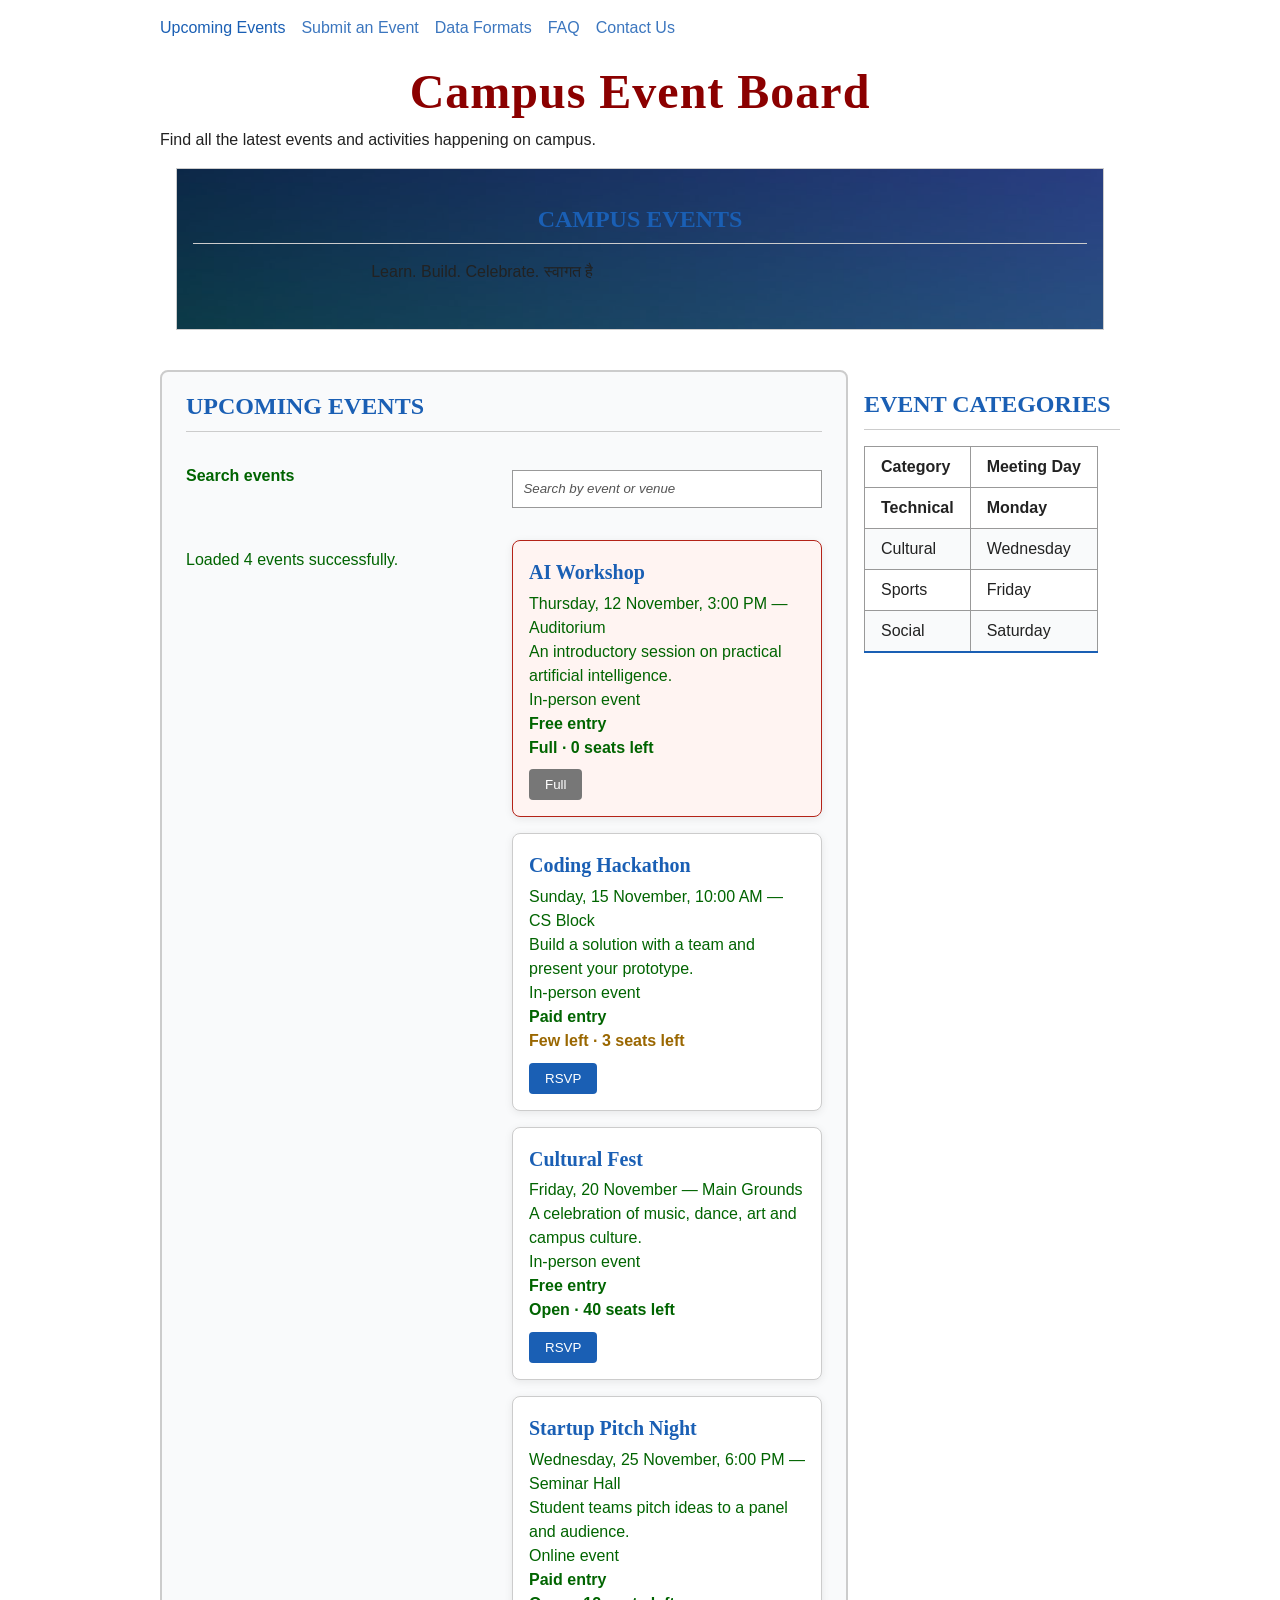
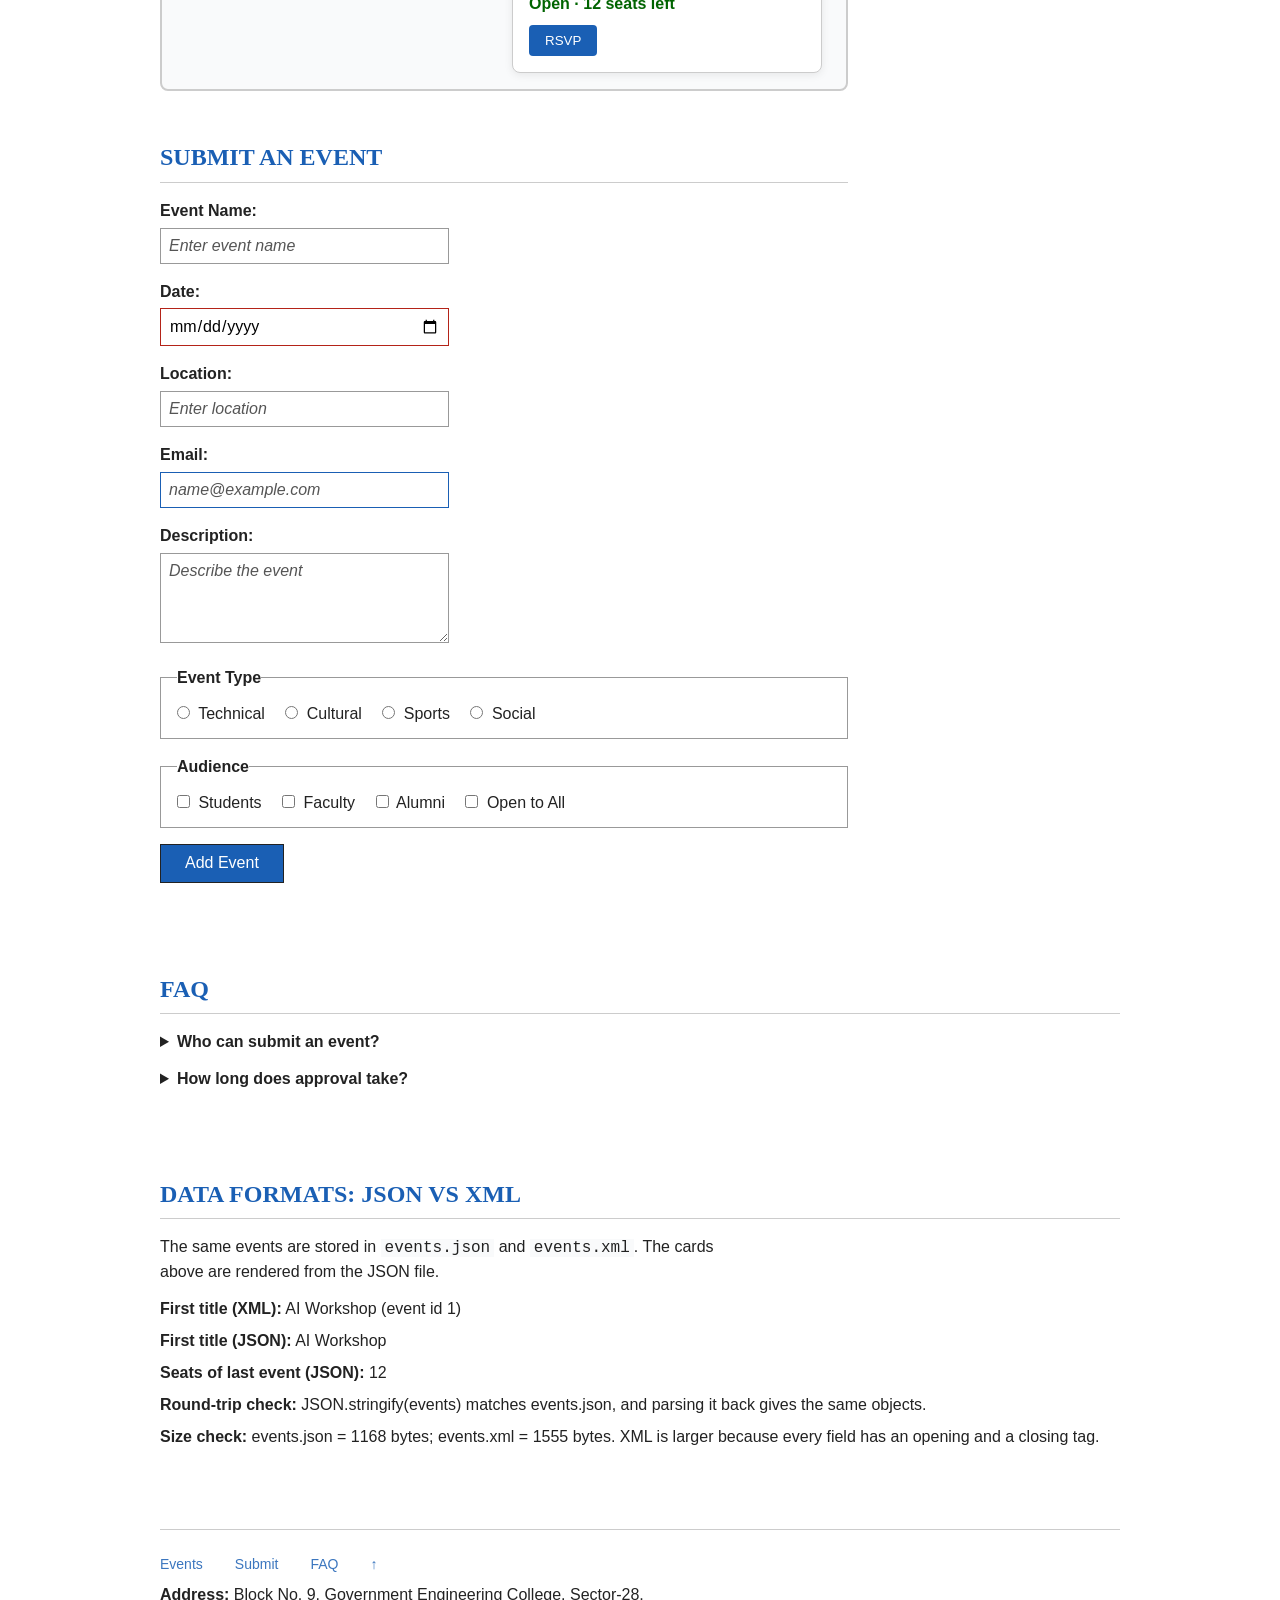
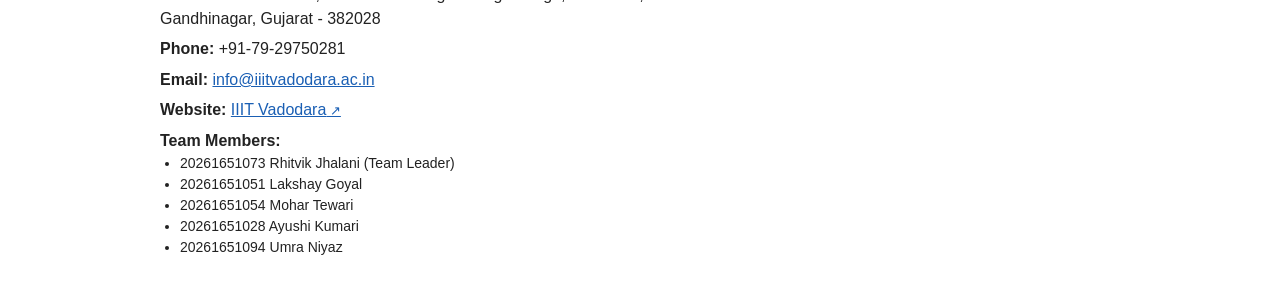
==== commit 55717cc5: "lab7" ====
--- a/index.html
+++ b/index.html
@@ -16,6 +16,7 @@
       <ul class="nav-links">
         <li><a href="#upcoming" class="active">Upcoming Events</a></li>
         <li><a href="#submit">Submit an Event</a></li>
+        <li><a href="#data">Data Formats</a></li>
         <li><a href="#faq">FAQ</a></li>
         <li><a href="#contact">Contact Us</a></li>
       </ul>
@@ -79,6 +80,17 @@
           </tbody>
         </table>
       </section>
+      <section id="data">
+        <h2>Data Formats: JSON vs XML</h2>
+        <p>The same events are stored in <code>events.json</code> and <code>events.xml</code>. The cards above are rendered from the JSON file.</p>
+        <ul class="data-report">
+          <li><b>First title (XML):</b> <span id="xmlTitle">Loading…</span></li>
+          <li><b>First title (JSON):</b> <span id="jsonFirstTitle">Loading…</span></li>
+          <li><b>Seats of last event (JSON):</b> <span id="jsonLastSeats">Loading…</span></li>
+          <li><b>Round-trip check:</b> <span id="roundTrip">Loading…</span></li>
+          <li><b>Size check:</b> <span id="sizeReport">Loading…</span></li>
+        </ul>
+      </section>
       <section id="faq">
         <h2>FAQ</h2>
         <details><summary>Who can submit an event?</summary><p>Any student, faculty member, or club representative can submit an event using the form above.</p></details>
--- a/style.css
+++ b/style.css
@@ -469,7 +469,8 @@
     "events"
     "submit"
     "info"
-    "faq";
+    "faq"
+    "data";
 
   gap: 1rem;
 }
@@ -493,6 +494,10 @@
 
 #faq {
   grid-area: faq;
+}
+
+#data {
+  grid-area: data;
 }
 
 /* B5 - tablet / medium screen */
@@ -504,7 +509,8 @@
       "banner banner"
       "events events"
       "submit info"
-      "faq faq";
+      "faq faq"
+      "data data";
   }
 }
 
@@ -517,7 +523,8 @@
       "banner banner"
       "events info"
       "submit info"
-      "faq faq";
+      "faq faq"
+      "data data";
   }
 }
 
@@ -580,3 +587,9 @@
   .nav-links.nav-open { flex-direction: column; gap: .6rem; }
   input[type="text"], input[type="date"], input[type="email"], textarea { width: 100%; }
 }
+
+/* CS445 A7: JSON/XML report section and free/paid label */
+.data-report { list-style: none; padding: 0; }
+.data-report li { margin-bottom: .5rem; }
+code { font-family: Consolas, "Courier New", monospace; background: var(--surface); padding: 0 .25rem; }
+.price { font-weight: 600; }
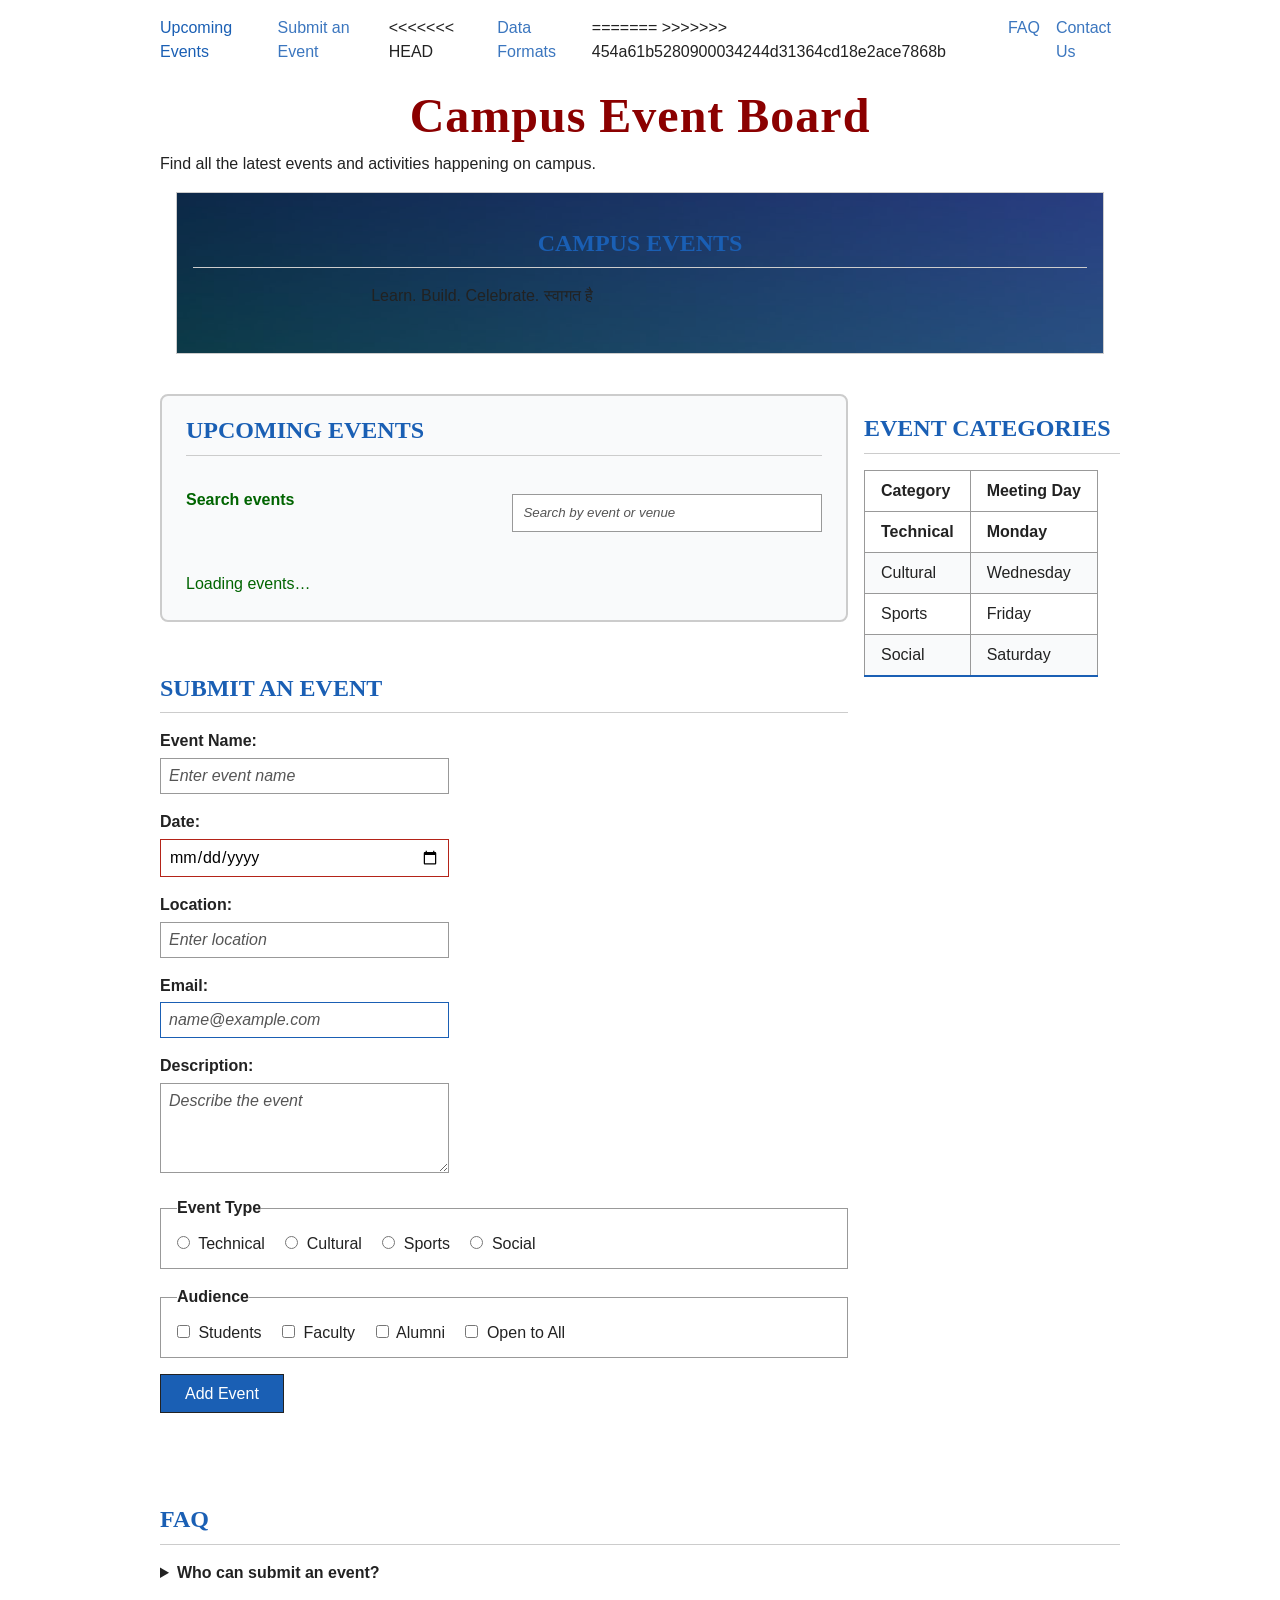
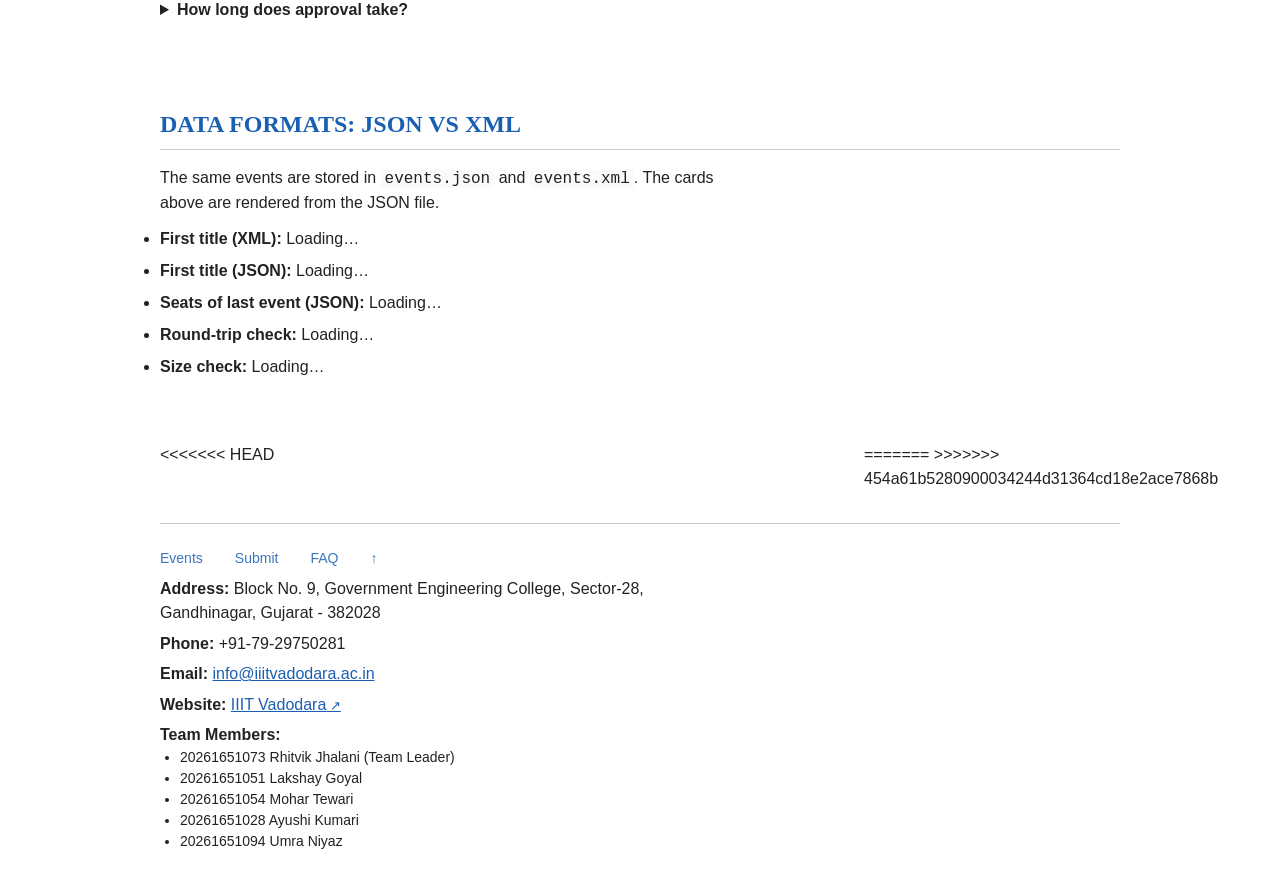
==== commit 90fa6c4e: "Merge branch 'main' of https://github.com/LaKsHaY5280/event-board" ====
--- a/index.html
+++ b/index.html
@@ -16,7 +16,10 @@
       <ul class="nav-links">
         <li><a href="#upcoming" class="active">Upcoming Events</a></li>
         <li><a href="#submit">Submit an Event</a></li>
+<<<<<<< HEAD
         <li><a href="#data">Data Formats</a></li>
+=======
+>>>>>>> 454a61b5280900034244d31364cd18e2ace7868b
         <li><a href="#faq">FAQ</a></li>
         <li><a href="#contact">Contact Us</a></li>
       </ul>
@@ -80,6 +83,7 @@
           </tbody>
         </table>
       </section>
+<<<<<<< HEAD
       <section id="data">
         <h2>Data Formats: JSON vs XML</h2>
         <p>The same events are stored in <code>events.json</code> and <code>events.xml</code>. The cards above are rendered from the JSON file.</p>
@@ -91,6 +95,8 @@
           <li><b>Size check:</b> <span id="sizeReport">Loading…</span></li>
         </ul>
       </section>
+=======
+>>>>>>> 454a61b5280900034244d31364cd18e2ace7868b
       <section id="faq">
         <h2>FAQ</h2>
         <details><summary>Who can submit an event?</summary><p>Any student, faculty member, or club representative can submit an event using the form above.</p></details>
--- a/style.css
+++ b/style.css
@@ -587,9 +587,12 @@
   .nav-links.nav-open { flex-direction: column; gap: .6rem; }
   input[type="text"], input[type="date"], input[type="email"], textarea { width: 100%; }
 }
+<<<<<<< HEAD
 
 /* CS445 A7: JSON/XML report section and free/paid label */
 .data-report { list-style: none; padding: 0; }
 .data-report li { margin-bottom: .5rem; }
 code { font-family: Consolas, "Courier New", monospace; background: var(--surface); padding: 0 .25rem; }
 .price { font-weight: 600; }
+=======
+>>>>>>> 454a61b5280900034244d31364cd18e2ace7868b
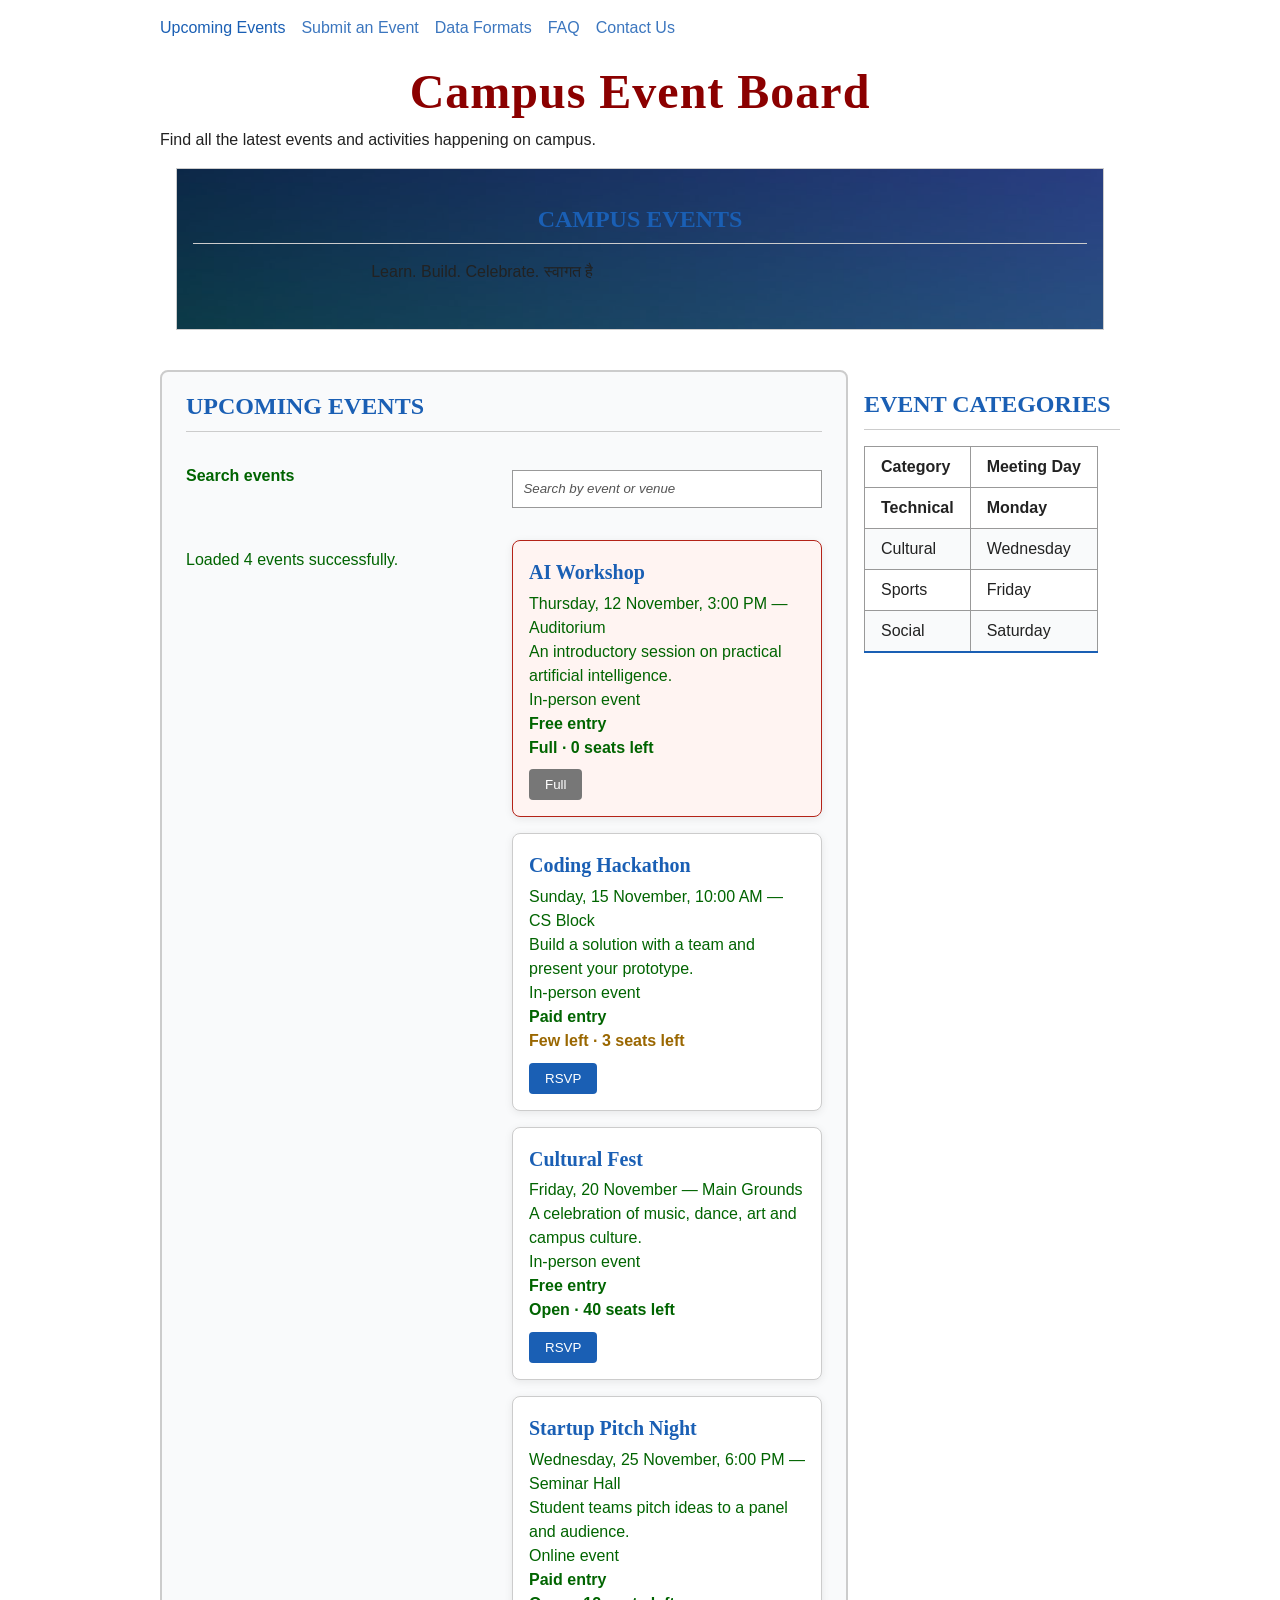
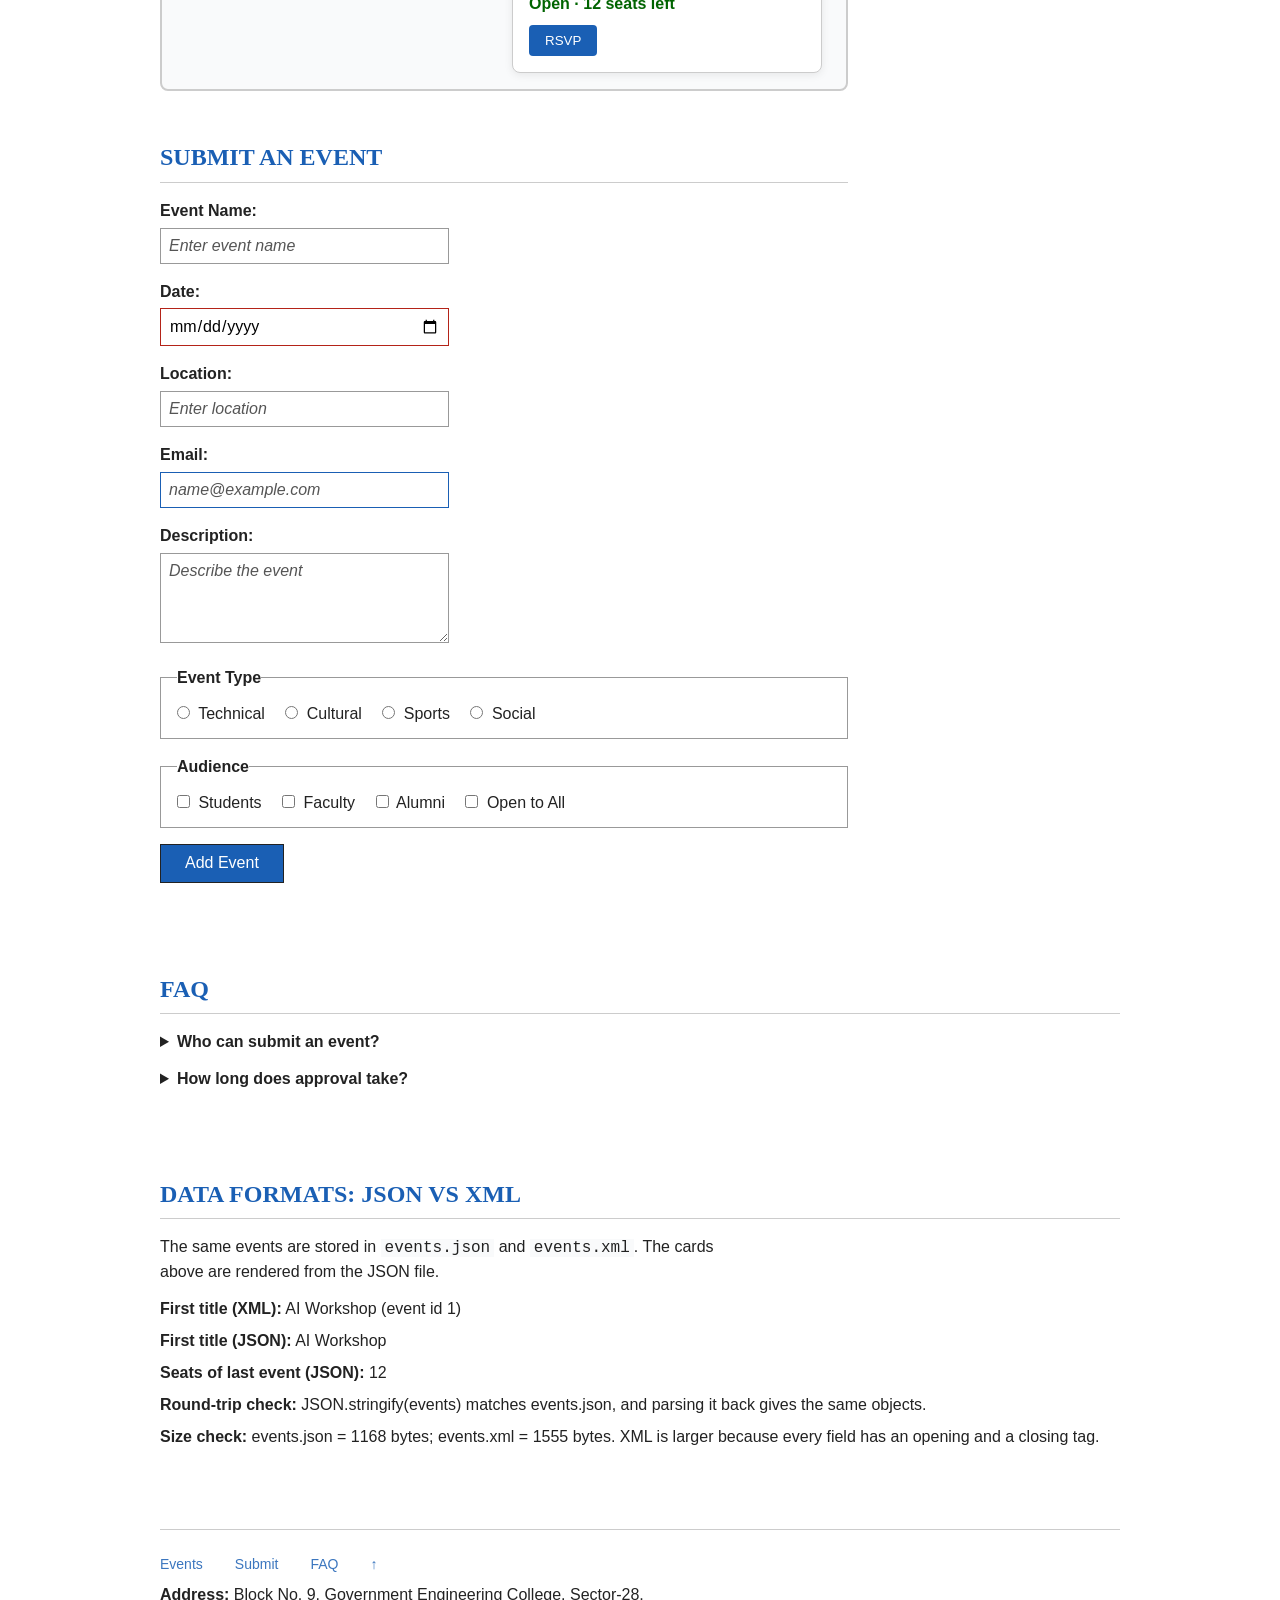
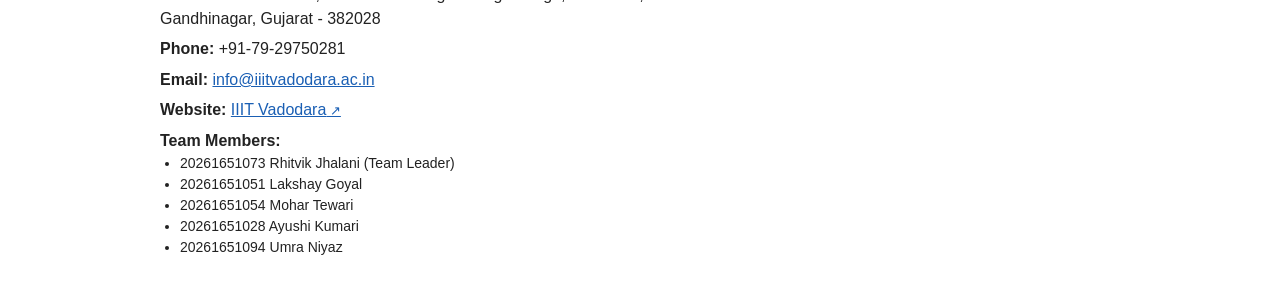
==== commit 016d32c2: "lab7" ====
--- a/index.html
+++ b/index.html
@@ -16,10 +16,7 @@
       <ul class="nav-links">
         <li><a href="#upcoming" class="active">Upcoming Events</a></li>
         <li><a href="#submit">Submit an Event</a></li>
-<<<<<<< HEAD
         <li><a href="#data">Data Formats</a></li>
-=======
->>>>>>> 454a61b5280900034244d31364cd18e2ace7868b
         <li><a href="#faq">FAQ</a></li>
         <li><a href="#contact">Contact Us</a></li>
       </ul>
@@ -83,7 +80,6 @@
           </tbody>
         </table>
       </section>
-<<<<<<< HEAD
       <section id="data">
         <h2>Data Formats: JSON vs XML</h2>
         <p>The same events are stored in <code>events.json</code> and <code>events.xml</code>. The cards above are rendered from the JSON file.</p>
@@ -95,8 +91,6 @@
           <li><b>Size check:</b> <span id="sizeReport">Loading…</span></li>
         </ul>
       </section>
-=======
->>>>>>> 454a61b5280900034244d31364cd18e2ace7868b
       <section id="faq">
         <h2>FAQ</h2>
         <details><summary>Who can submit an event?</summary><p>Any student, faculty member, or club representative can submit an event using the form above.</p></details>
--- a/style.css
+++ b/style.css
@@ -587,12 +587,9 @@
   .nav-links.nav-open { flex-direction: column; gap: .6rem; }
   input[type="text"], input[type="date"], input[type="email"], textarea { width: 100%; }
 }
-<<<<<<< HEAD
 
 /* CS445 A7: JSON/XML report section and free/paid label */
 .data-report { list-style: none; padding: 0; }
 .data-report li { margin-bottom: .5rem; }
 code { font-family: Consolas, "Courier New", monospace; background: var(--surface); padding: 0 .25rem; }
 .price { font-weight: 600; }
-=======
->>>>>>> 454a61b5280900034244d31364cd18e2ace7868b
